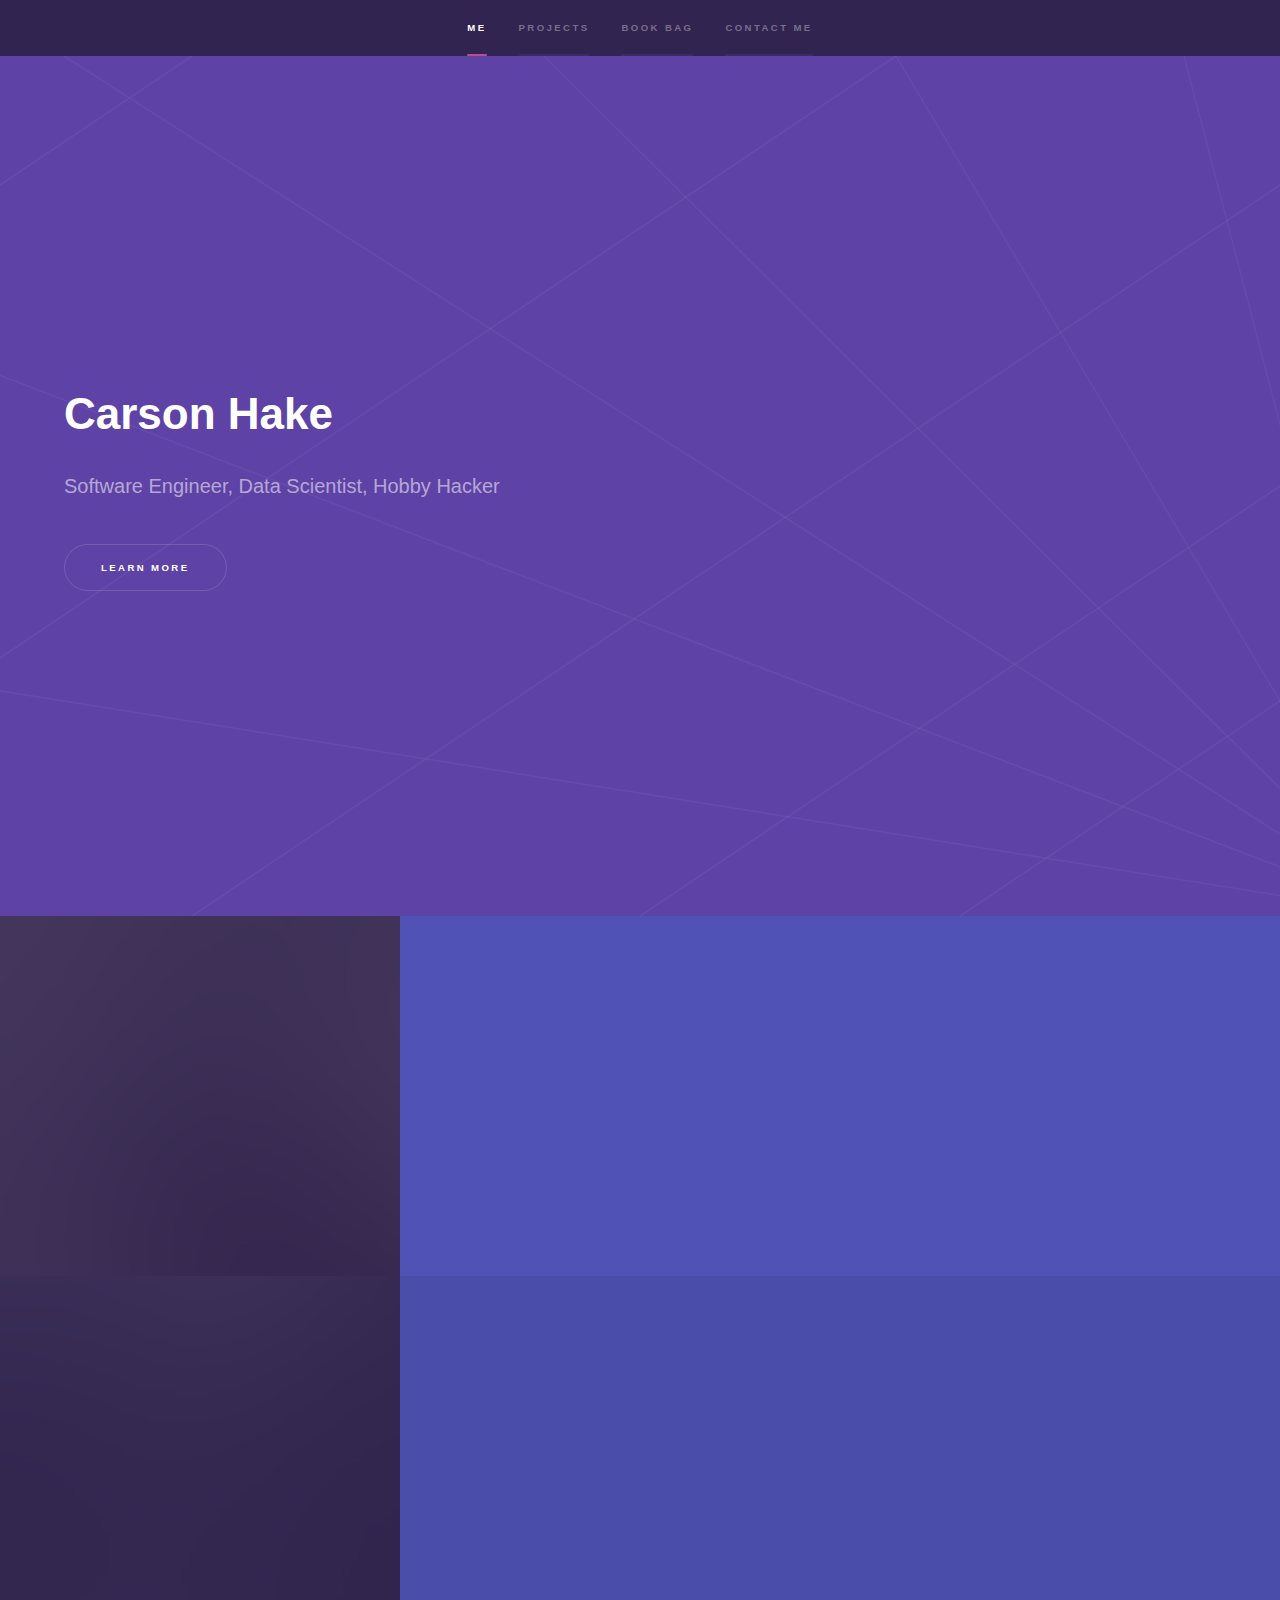
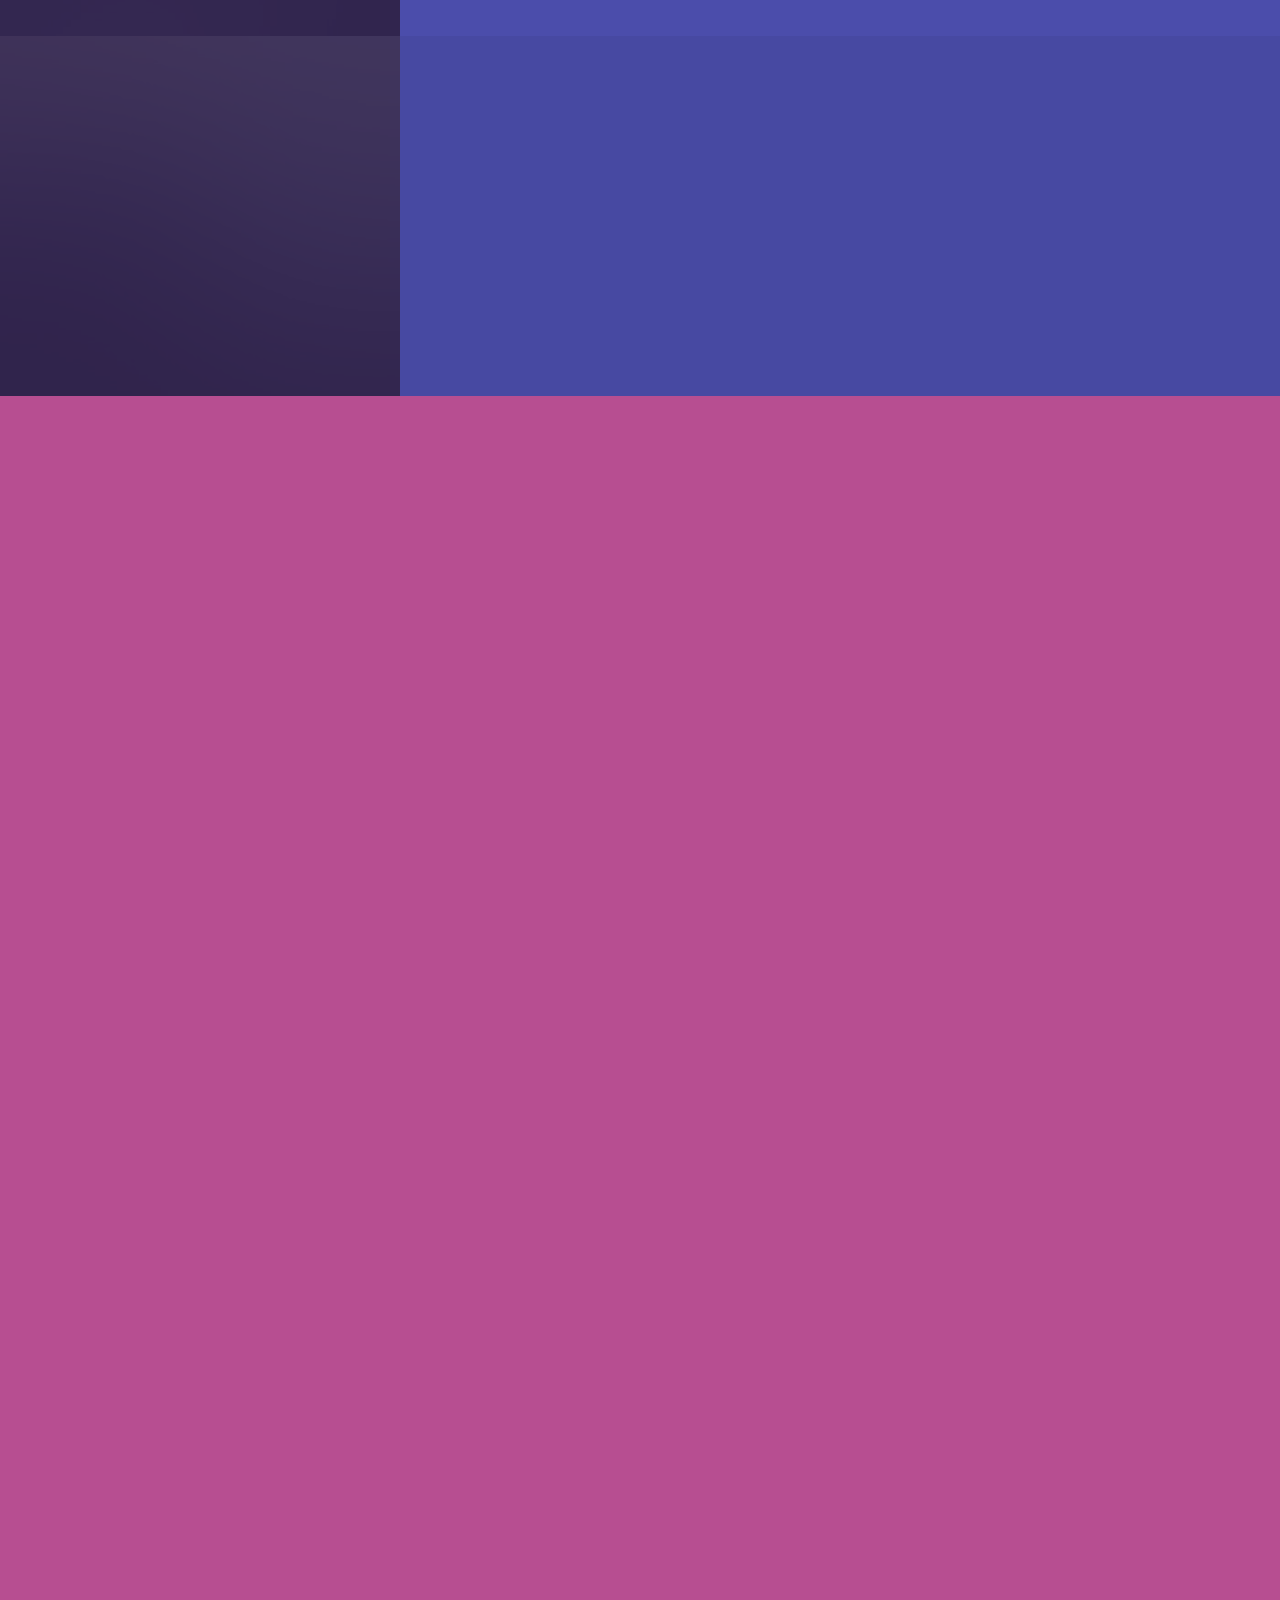
==== templates/html5up-hyperspace/index.html @ 68c499e5 "added html/css/js template directory" ====
<!DOCTYPE HTML>
<!--
	Hyperspace by HTML5 UP
	html5up.net | @ajlkn
	Free for personal and commercial use under the CCA 3.0 license (html5up.net/license)
-->
<html>
	<head>
		<title>Hyperspace by HTML5 UP</title>
		<meta charset="utf-8" />
		<meta name="viewport" content="width=device-width, initial-scale=1, user-scalable=no" />
		<link rel="stylesheet" href="assets/css/main.css" />
		<noscript><link rel="stylesheet" href="assets/css/noscript.css" /></noscript>
	</head>
	<body class="is-preload">

		<!-- Sidebar -->
			<section id="sidebar">
				<div class="inner">
					<nav>
						<ul>
							<li><a href="#intro">Me</a></li>
							<li><a href="#one">Projects</a></li>
							<li><a href="#two">Book bag</a></li>
							<li><a href="#three">Contact Me</a></li>
						</ul>
					</nav>
				</div>
			</section>

		<!-- Wrapper -->
			<div id="wrapper">

				<!-- Intro -->
					<section id="intro" class="wrapper style1 fullscreen fade-up">
						<div class="inner">
							<h1>Carson Hake</h1>
							<p>Software Engineer, Data Scientist, Hobby Hacker</p>
							<ul class="actions">
								<li><a href="#one" class="button scrolly">Learn more</a></li>
							</ul>
						</div>
					</section>

				<!-- One -->
					<section id="one" class="wrapper style2 spotlights">
						<section>
							<a href="#" class="image"><img src="images/pic01.jpg" alt="" data-position="center center" /></a>
							<div class="content">
								<div class="inner">
									<h2>Sed ipsum dolor</h2>
									<p>Phasellus convallis elit id ullamcorper pulvinar. Duis aliquam turpis mauris, eu ultricies erat malesuada quis. Aliquam dapibus.</p>
									<ul class="actions">
										<li><a href="generic.html" class="button">Learn more</a></li>
									</ul>
								</div>
							</div>
						</section>
						<section>
							<a href="#" class="image"><img src="images/pic02.jpg" alt="" data-position="top center" /></a>
							<div class="content">
								<div class="inner">
									<h2>Feugiat consequat</h2>
									<p>Phasellus convallis elit id ullamcorper pulvinar. Duis aliquam turpis mauris, eu ultricies erat malesuada quis. Aliquam dapibus.</p>
									<ul class="actions">
										<li><a href="generic.html" class="button">Learn more</a></li>
									</ul>
								</div>
							</div>
						</section>
						<section>
							<a href="#" class="image"><img src="images/pic03.jpg" alt="" data-position="25% 25%" /></a>
							<div class="content">
								<div class="inner">
									<h2>Ultricies aliquam</h2>
									<p>Phasellus convallis elit id ullamcorper pulvinar. Duis aliquam turpis mauris, eu ultricies erat malesuada quis. Aliquam dapibus.</p>
									<ul class="actions">
										<li><a href="generic.html" class="button">Learn more</a></li>
									</ul>
								</div>
							</div>
						</section>
					</section>

				<!-- Two -->
					<section id="two" class="wrapper style3 fade-up">
						<div class="inner">
							<h2>Book Bag</h2>
							<p>This is a list of my past and current reading interests</p>
							<div class="features">
								<section>
									<span class="icon solid major fa-book"></span>
									<h2>Current Reads</h2>
									<br/>
									<h4 style="margin:0px;">Sword of Destiny</h4>
									<p style="font-size:small;margin-left:5%;margin-bottom:10px;">By Andrzej Sapkowski</p>
									<h4>Thinking, Fast and Slow</h4> <h5>By Daniel Kahneman</h5>
									<h4>Artificial Intelligence: A Modern Approach (3rd Ed.	)</h4> <h5>By Stuart J. Russel & Peter Novrig</h5>

								</section>
								<section>
									<span class="icon solid major fa-crown"></span>
									<h3>Favorites</h3>
									<ul>
										<li>The Witcher Series by Andrzej Sapkowski</li>
										<li>Atomic Habits by James Clear</li>
										<li>The Master Algorithm by Pedro Domingos</li>
										<li>GRIT by Angela Duckworth</li>
										<li>How Democracies Die by Steven Levitsky & Daniel Ziblatt</li>
										<li>Bad Blood by John Carreyrou</li>
										<li>Hillbilly Elegy by J.D. Vance</li>
										<li>Unbroken by Laura Hillenbrand</li>
										<li>Game of Thrones Series by George R. R. Martin</li>
										<li>The Old Man and the Sea by Ernest Hemingway</li>
									</ul>
								</section>
								<section>
									<h3>The Witcher Series</h3>
									<p>by Andrzej Sapkowski</p>
								</section>
								<section>
									<h3>Dark Territory </h3>
									<p>by Fred Kaplan</p>
								</section>
								<section>
									<h3>Human Compatible</h3>
									<p>by Stuart Russell</p>
								</section>
								<section>
									<h3>Atomic Habits</h3>
									<p>by James Clear</p>
								</section>
								<section>
									<h3>The Master Algorithm</h3>
									<p>by Pedro Domingos</p>
								</section>
								<section>
									<h3>The Subtle Art of Not Giving a Fuck</h3>
									<p>by Mark Manson</p>
								</section>
								<section>
									<h3>Cult of the Dead Cow</h3>
									<p>by Joseph Menn</p>
								</section>
								<section>
									<h3>Grit</h3>
									<p>by Angela Duckworth</p>
								</section>
								<section>
									<h3>How Democracies Die</h3>
									<p>by Steven Levitsky & Daniel Ziblatt</p>
								</section>
								<section>
									<h3>Everybody Lies</h3>
									<p>by Seth Stephens-Davidowitz</p>
								</section>
								<section>
									<h3>Bad Blood</h3>
									<p>by John Carreyrou</p>
								</section>
								<section>
									<h3>Hillbilly Elegy</h3>
									<p>by J.D. Vance</p>
								</section>
								<section>
									<h3>The Old Man and the Sea</h3>
									<p>by Ernest Hemingway</p>
								</section>
								<section>
									<h3>Unbroken</h3>
									<p>by Laura Hillenbrand</p>
								</section>
							</div>
							<ul class="actions">
								<li><a href="generic.html" class="button">Learn more</a></li>
							</ul>
						</div>
					</section>

				<!-- Three -->
					<section id="three" class="wrapper style1 fade-up">
						<div class="inner">
							<h2>Get in touch</h2>
							<p>Phasellus convallis elit id ullamcorper pulvinar. Duis aliquam turpis mauris, eu ultricies erat malesuada quis. Aliquam dapibus, lacus eget hendrerit bibendum, urna est aliquam sem, sit amet imperdiet est velit quis lorem.</p>
							<div class="split style1">
								<section>
									<form method="post" action="#">
										<div class="fields">
											<div class="field half">
												<label for="name">Name</label>
												<input type="text" name="name" id="name" />
											</div>
											<div class="field half">
												<label for="email">Email</label>
												<input type="text" name="email" id="email" />
											</div>
											<div class="field">
												<label for="message">Message</label>
												<textarea name="message" id="message" rows="5"></textarea>
											</div>
										</div>
										<ul class="actions">
											<li><a href="" class="button submit">Send Message</a></li>
										</ul>
									</form>
								</section>
								<section>
									<ul class="contact">
										<li>
											<h3>Address</h3>
											<span>12345 Somewhere Road #654<br />
											Nashville, TN 00000-0000<br />
											USA</span>
										</li>
										<li>
											<h3>Email</h3>
											<a href="#">user@untitled.tld</a>
										</li>
										<li>
											<h3>Phone</h3>
											<span>(000) 000-0000</span>
										</li>
										<li>
											<h3>Social</h3>
											<ul class="icons">
												<li><a href="#" class="icon brands fa-twitter"><span class="label">Twitter</span></a></li>
												<li><a href="#" class="icon brands fa-facebook-f"><span class="label">Facebook</span></a></li>
												<li><a href="#" class="icon brands fa-github"><span class="label">GitHub</span></a></li>
												<li><a href="#" class="icon brands fa-instagram"><span class="label">Instagram</span></a></li>
												<li><a href="#" class="icon brands fa-linkedin-in"><span class="label">LinkedIn</span></a></li>
											</ul>
										</li>
									</ul>
								</section>
							</div>
						</div>
					</section>

			</div>

		<!-- Footer -->
			<footer id="footer" class="wrapper style1-alt">
				<div class="inner">
					<ul class="menu">
						<li>&copy; Untitled. All rights reserved.</li><li>Design: <a href="http://html5up.net">HTML5 UP</a></li>
					</ul>
				</div>
			</footer>

		<!-- Scripts -->
			<script src="assets/js/jquery.min.js"></script>
			<script src="assets/js/jquery.scrollex.min.js"></script>
			<script src="assets/js/jquery.scrolly.min.js"></script>
			<script src="assets/js/browser.min.js"></script>
			<script src="assets/js/breakpoints.min.js"></script>
			<script src="assets/js/util.js"></script>
			<script src="assets/js/main.js"></script>

	</body>
</html>
---- templates/html5up-hyperspace/assets/css/main.css ----
@import url(fontawesome-all.min.css);

/*
	Hyperspace by HTML5 UP
	html5up.net | @ajlkn
	Free for personal and commercial use under the CCA 3.0 license (html5up.net/license)
*/

html, body, div, span, applet, object,
iframe, h1, h2, h3, h4, h5, h6, p, blockquote,
pre, a, abbr, acronym, address, big, cite,
code, del, dfn, em, img, ins, kbd, q, s, samp,
small, strike, strong, sub, sup, tt, var, b,
u, i, center, dl, dt, dd, ol, ul, li, fieldset,
form, label, legend, table, caption, tbody,
tfoot, thead, tr, th, td, article, aside,
canvas, details, embed, figure, figcaption,
footer, header, hgroup, menu, nav, output, ruby,
section, summary, time, mark, audio, video {
	margin: 0;
	padding: 0;
	border: 0;
	font-size: 100%;
	font: inherit;
	vertical-align: baseline;}

article, aside, details, figcaption, figure,
footer, header, hgroup, menu, nav, section {
	display: block;}

body {
	line-height: 1;
}

ol, ul {
	list-style: none;
}

blockquote, q {
	quotes: none;
}

	blockquote:before, blockquote:after, q:before, q:after {
		content: '';
		content: none;
	}

table {
	border-collapse: collapse;
	border-spacing: 0;
}

body {
	-webkit-text-size-adjust: none;
}

mark {
	background-color: transparent;
	color: inherit;
}

input::-moz-focus-inner {
	border: 0;
	padding: 0;
}

input, select, textarea {
	-moz-appearance: none;
	-webkit-appearance: none;
	-ms-appearance: none;
	appearance: none;
}

/* Basic */

	@-ms-viewport {
		width: device-width;
	}

	body {
		-ms-overflow-style: scrollbar;
	}

	@media screen and (max-width: 480px) {

		html, body {
			min-width: 320px;
		}

	}

	html {
		box-sizing: border-box;
	}

	*, *:before, *:after {
		box-sizing: inherit;
	}

	body {
		background: #312450;
	}

		body.is-preload *, body.is-preload *:before, body.is-preload *:after {
			-moz-animation: none !important;
			-webkit-animation: none !important;
			-ms-animation: none !important;
			animation: none !important;
			-moz-transition: none !important;
			-webkit-transition: none !important;
			-ms-transition: none !important;
			transition: none !important;
		}

/* Type */

	body, input, select, textarea {
		color: rgba(255, 255, 255, 0.55);
		font-family: Arial, Helvetica, sans-serif;
		font-size: 16.5pt;
		font-weight: normal;
		line-height: 1.75;
	}

		@media screen and (max-width: 1680px) {

			body, input, select, textarea {
				font-size: 13pt;
			}

		}

		@media screen and (max-width: 1280px) {

			body, input, select, textarea {
				font-size: 12pt;
			}

		}

		@media screen and (max-width: 360px) {

			body, input, select, textarea {
				font-size: 11pt;
			}

		}

	a {
		-moz-transition: color 0.2s ease, border-bottom-color 0.2s ease;
		-webkit-transition: color 0.2s ease, border-bottom-color 0.2s ease;
		-ms-transition: color 0.2s ease, border-bottom-color 0.2s ease;
		transition: color 0.2s ease, border-bottom-color 0.2s ease;
		border-bottom: dotted 1px rgba(255, 255, 255, 0.35);
		color: inherit;
		text-decoration: none;
	}

		a:hover {
			border-bottom-color: transparent;
			color: #ffffff;
		}

	strong, b {
		color: #ffffff;
		font-weight: bold;
	}

	em, i {
		font-style: italic;
	}

	p {
		margin: 0 0 2em 0;
	}

	h1, h2, h3, h4, h5, h6 {
		color: #ffffff;
		font-weight: bold;
		line-height: 1.5;
		margin: 0 0 0.5em 0;
	}

		h1 a, h2 a, h3 a, h4 a, h5 a, h6 a {
			color: inherit;
			text-decoration: none;
		}

	h1 {
		font-size: 2.75em;
	}

		h1.major {
			margin: 0 0 1.3em 0;
			position: relative;
			padding-bottom: 0.35em;
		}

			h1.major:after {
				background-image: -moz-linear-gradient(to right, #5e42a6, #b74e91);
				background-image: -webkit-linear-gradient(to right, #5e42a6, #b74e91);
				background-image: -ms-linear-gradient(to right, #5e42a6, #b74e91);
				background-image: linear-gradient(to right, #5e42a6, #b74e91);
				-moz-transition: max-width 0.2s ease;
				-webkit-transition: max-width 0.2s ease;
				-ms-transition: max-width 0.2s ease;
				transition: max-width 0.2s ease;
				border-radius: 0.2em;
				bottom: 0;
				content: '';
				height: 0.05em;
				position: absolute;
				right: 0;
				width: 100%;
			}

	h2 {
		font-size: 1.75em;
	}

	h3 {
		font-size: 1.1em;
	}

	h4 {
		font-size: 1em;
	}

	h5 {
		font-size: 0.8em;
	}

	h6 {
		font-size: 0.6em;
	}

	@media screen and (max-width: 736px) {

		h1 {
			font-size: 2em;
		}

		h2 {
			font-size: 1.25em;
		}

		h3 {
			font-size: 1em;
		}

		h4 {
			font-size: 0.8em;
		}

		h5 {
			font-size: 0.6em;
		}

		h6 {
			font-size: 0.6em;
		}

	}

	sub {
		font-size: 0.8em;
		position: relative;
		top: 0.5em;
	}

	sup {
		font-size: 0.8em;
		position: relative;
		top: -0.5em;
	}

	blockquote {
		border-left: solid 4px rgba(255, 255, 255, 0.15);
		font-style: italic;
		margin: 0 0 2em 0;
		padding: 0.5em 0 0.5em 2em;
	}

	code {
		background: rgba(255, 255, 255, 0.05);
		border-radius: 0.25em;
		border: solid 1px rgba(255, 255, 255, 0.15);
		font-family: "Courier New", monospace;
		font-size: 0.9em;
		margin: 0 0.25em;
		padding: 0.25em 0.65em;
	}

	pre {
		-webkit-overflow-scrolling: touch;
		font-family: "Courier New", monospace;
		font-size: 0.9em;
		margin: 0 0 2em 0;
	}

		pre code {
			display: block;
			line-height: 1.75em;
			padding: 1em 1.5em;
			overflow-x: auto;
		}

	hr {
		border: 0;
		border-bottom: solid 1px rgba(255, 255, 255, 0.15);
		margin: 2em 0;
	}

		hr.major {
			margin: 3em 0;
		}

	.align-left {
		text-align: left;
	}

	.align-center {
		text-align: center;
	}

	.align-right {
		text-align: right;
	}

/* Row */

	.row {
		display: flex;
		flex-wrap: wrap;
		box-sizing: border-box;
		align-items: stretch;
	}

		.row > * {
			box-sizing: border-box;
		}

		.row.gtr-uniform > * > :last-child {
			margin-bottom: 0;
		}

		.row.aln-left {
			justify-content: flex-start;
		}

		.row.aln-center {
			justify-content: center;
		}

		.row.aln-right {
			justify-content: flex-end;
		}

		.row.aln-top {
			align-items: flex-start;
		}

		.row.aln-middle {
			align-items: center;
		}

		.row.aln-bottom {
			align-items: flex-end;
		}

		.row > .imp {
			order: -1;
		}

		.row > .col-1 {
			width: 8.33333%;
		}

		.row > .off-1 {
			margin-left: 8.33333%;
		}

		.row > .col-2 {
			width: 16.66667%;
		}

		.row > .off-2 {
			margin-left: 16.66667%;
		}

		.row > .col-3 {
			width: 25%;
		}

		.row > .off-3 {
			margin-left: 25%;
		}

		.row > .col-4 {
			width: 33.33333%;
		}

		.row > .off-4 {
			margin-left: 33.33333%;
		}

		.row > .col-5 {
			width: 41.66667%;
		}

		.row > .off-5 {
			margin-left: 41.66667%;
		}

		.row > .col-6 {
			width: 50%;
		}

		.row > .off-6 {
			margin-left: 50%;
		}

		.row > .col-7 {
			width: 58.33333%;
		}

		.row > .off-7 {
			margin-left: 58.33333%;
		}

		.row > .col-8 {
			width: 66.66667%;
		}

		.row > .off-8 {
			margin-left: 66.66667%;
		}

		.row > .col-9 {
			width: 75%;
		}

		.row > .off-9 {
			margin-left: 75%;
		}

		.row > .col-10 {
			width: 83.33333%;
		}

		.row > .off-10 {
			margin-left: 83.33333%;
		}

		.row > .col-11 {
			width: 91.66667%;
		}

		.row > .off-11 {
			margin-left: 91.66667%;
		}

		.row > .col-12 {
			width: 100%;
		}

		.row > .off-12 {
			margin-left: 100%;
		}

		.row.gtr-0 {
			margin-top: 0;
			margin-left: 0em;
		}

			.row.gtr-0 > * {
				padding: 0 0 0 0em;
			}

			.row.gtr-0.gtr-uniform {
				margin-top: 0em;
			}

				.row.gtr-0.gtr-uniform > * {
					padding-top: 0em;
				}

		.row.gtr-25 {
			margin-top: 0;
			margin-left: -0.375em;
		}

			.row.gtr-25 > * {
				padding: 0 0 0 0.375em;
			}

			.row.gtr-25.gtr-uniform {
				margin-top: -0.375em;
			}

				.row.gtr-25.gtr-uniform > * {
					padding-top: 0.375em;
				}

		.row.gtr-50 {
			margin-top: 0;
			margin-left: -0.75em;
		}

			.row.gtr-50 > * {
				padding: 0 0 0 0.75em;
			}

			.row.gtr-50.gtr-uniform {
				margin-top: -0.75em;
			}

				.row.gtr-50.gtr-uniform > * {
					padding-top: 0.75em;
				}

		.row {
			margin-top: 0;
			margin-left: -1.5em;
		}

			.row > * {
				padding: 0 0 0 1.5em;
			}

			.row.gtr-uniform {
				margin-top: -1.5em;
			}

				.row.gtr-uniform > * {
					padding-top: 1.5em;
				}

		.row.gtr-150 {
			margin-top: 0;
			margin-left: -2.25em;
		}

			.row.gtr-150 > * {
				padding: 0 0 0 2.25em;
			}

			.row.gtr-150.gtr-uniform {
				margin-top: -2.25em;
			}

				.row.gtr-150.gtr-uniform > * {
					padding-top: 2.25em;
				}

		.row.gtr-200 {
			margin-top: 0;
			margin-left: -3em;
		}

			.row.gtr-200 > * {
				padding: 0 0 0 3em;
			}

			.row.gtr-200.gtr-uniform {
				margin-top: -3em;
			}

				.row.gtr-200.gtr-uniform > * {
					padding-top: 3em;
				}

		@media screen and (max-width: 1680px) {

			.row {
				display: flex;
				flex-wrap: wrap;
				box-sizing: border-box;
				align-items: stretch;
			}

				.row > * {
					box-sizing: border-box;
				}

				.row.gtr-uniform > * > :last-child {
					margin-bottom: 0;
				}

				.row.aln-left {
					justify-content: flex-start;
				}

				.row.aln-center {
					justify-content: center;
				}

				.row.aln-right {
					justify-content: flex-end;
				}

				.row.aln-top {
					align-items: flex-start;
				}

				.row.aln-middle {
					align-items: center;
				}

				.row.aln-bottom {
					align-items: flex-end;
				}

				.row > .imp-xlarge {
					order: -1;
				}

				.row > .col-1-xlarge {
					width: 8.33333%;
				}

				.row > .off-1-xlarge {
					margin-left: 8.33333%;
				}

				.row > .col-2-xlarge {
					width: 16.66667%;
				}

				.row > .off-2-xlarge {
					margin-left: 16.66667%;
				}

				.row > .col-3-xlarge {
					width: 25%;
				}

				.row > .off-3-xlarge {
					margin-left: 25%;
				}

				.row > .col-4-xlarge {
					width: 33.33333%;
				}

				.row > .off-4-xlarge {
					margin-left: 33.33333%;
				}

				.row > .col-5-xlarge {
					width: 41.66667%;
				}

				.row > .off-5-xlarge {
					margin-left: 41.66667%;
				}

				.row > .col-6-xlarge {
					width: 50%;
				}

				.row > .off-6-xlarge {
					margin-left: 50%;
				}

				.row > .col-7-xlarge {
					width: 58.33333%;
				}

				.row > .off-7-xlarge {
					margin-left: 58.33333%;
				}

				.row > .col-8-xlarge {
					width: 66.66667%;
				}

				.row > .off-8-xlarge {
					margin-left: 66.66667%;
				}

				.row > .col-9-xlarge {
					width: 75%;
				}

				.row > .off-9-xlarge {
					margin-left: 75%;
				}

				.row > .col-10-xlarge {
					width: 83.33333%;
				}

				.row > .off-10-xlarge {
					margin-left: 83.33333%;
				}

				.row > .col-11-xlarge {
					width: 91.66667%;
				}

				.row > .off-11-xlarge {
					margin-left: 91.66667%;
				}

				.row > .col-12-xlarge {
					width: 100%;
				}

				.row > .off-12-xlarge {
					margin-left: 100%;
				}

				.row.gtr-0 {
					margin-top: 0;
					margin-left: 0em;
				}

					.row.gtr-0 > * {
						padding: 0 0 0 0em;
					}

					.row.gtr-0.gtr-uniform {
						margin-top: 0em;
					}

						.row.gtr-0.gtr-uniform > * {
							padding-top: 0em;
						}

				.row.gtr-25 {
					margin-top: 0;
					margin-left: -0.375em;
				}

					.row.gtr-25 > * {
						padding: 0 0 0 0.375em;
					}

					.row.gtr-25.gtr-uniform {
						margin-top: -0.375em;
					}

						.row.gtr-25.gtr-uniform > * {
							padding-top: 0.375em;
						}

				.row.gtr-50 {
					margin-top: 0;
					margin-left: -0.75em;
				}

					.row.gtr-50 > * {
						padding: 0 0 0 0.75em;
					}

					.row.gtr-50.gtr-uniform {
						margin-top: -0.75em;
					}

						.row.gtr-50.gtr-uniform > * {
							padding-top: 0.75em;
						}

				.row {
					margin-top: 0;
					margin-left: -1.5em;
				}

					.row > * {
						padding: 0 0 0 1.5em;
					}

					.row.gtr-uniform {
						margin-top: -1.5em;
					}

						.row.gtr-uniform > * {
							padding-top: 1.5em;
						}

				.row.gtr-150 {
					margin-top: 0;
					margin-left: -2.25em;
				}

					.row.gtr-150 > * {
						padding: 0 0 0 2.25em;
					}

					.row.gtr-150.gtr-uniform {
						margin-top: -2.25em;
					}

						.row.gtr-150.gtr-uniform > * {
							padding-top: 2.25em;
						}

				.row.gtr-200 {
					margin-top: 0;
					margin-left: -3em;
				}

					.row.gtr-200 > * {
						padding: 0 0 0 3em;
					}

					.row.gtr-200.gtr-uniform {
						margin-top: -3em;
					}

						.row.gtr-200.gtr-uniform > * {
							padding-top: 3em;
						}

		}

		@media screen and (max-width: 1280px) {

			.row {
				display: flex;
				flex-wrap: wrap;
				box-sizing: border-box;
				align-items: stretch;
			}

				.row > * {
					box-sizing: border-box;
				}

				.row.gtr-uniform > * > :last-child {
					margin-bottom: 0;
				}

				.row.aln-left {
					justify-content: flex-start;
				}

				.row.aln-center {
					justify-content: center;
				}

				.row.aln-right {
					justify-content: flex-end;
				}

				.row.aln-top {
					align-items: flex-start;
				}

				.row.aln-middle {
					align-items: center;
				}

				.row.aln-bottom {
					align-items: flex-end;
				}

				.row > .imp-large {
					order: -1;
				}

				.row > .col-1-large {
					width: 8.33333%;
				}

				.row > .off-1-large {
					margin-left: 8.33333%;
				}

				.row > .col-2-large {
					width: 16.66667%;
				}

				.row > .off-2-large {
					margin-left: 16.66667%;
				}

				.row > .col-3-large {
					width: 25%;
				}

				.row > .off-3-large {
					margin-left: 25%;
				}

				.row > .col-4-large {
					width: 33.33333%;
				}

				.row > .off-4-large {
					margin-left: 33.33333%;
				}

				.row > .col-5-large {
					width: 41.66667%;
				}

				.row > .off-5-large {
					margin-left: 41.66667%;
				}

				.row > .col-6-large {
					width: 50%;
				}

				.row > .off-6-large {
					margin-left: 50%;
				}

				.row > .col-7-large {
					width: 58.33333%;
				}

				.row > .off-7-large {
					margin-left: 58.33333%;
				}

				.row > .col-8-large {
					width: 66.66667%;
				}

				.row > .off-8-large {
					margin-left: 66.66667%;
				}

				.row > .col-9-large {
					width: 75%;
				}

				.row > .off-9-large {
					margin-left: 75%;
				}

				.row > .col-10-large {
					width: 83.33333%;
				}

				.row > .off-10-large {
					margin-left: 83.33333%;
				}

				.row > .col-11-large {
					width: 91.66667%;
				}

				.row > .off-11-large {
					margin-left: 91.66667%;
				}

				.row > .col-12-large {
					width: 100%;
				}

				.row > .off-12-large {
					margin-left: 100%;
				}

				.row.gtr-0 {
					margin-top: 0;
					margin-left: 0em;
				}

					.row.gtr-0 > * {
						padding: 0 0 0 0em;
					}

					.row.gtr-0.gtr-uniform {
						margin-top: 0em;
					}

						.row.gtr-0.gtr-uniform > * {
							padding-top: 0em;
						}

				.row.gtr-25 {
					margin-top: 0;
					margin-left: -0.375em;
				}

					.row.gtr-25 > * {
						padding: 0 0 0 0.375em;
					}

					.row.gtr-25.gtr-uniform {
						margin-top: -0.375em;
					}

						.row.gtr-25.gtr-uniform > * {
							padding-top: 0.375em;
						}

				.row.gtr-50 {
					margin-top: 0;
					margin-left: -0.75em;
				}

					.row.gtr-50 > * {
						padding: 0 0 0 0.75em;
					}

					.row.gtr-50.gtr-uniform {
						margin-top: -0.75em;
					}

						.row.gtr-50.gtr-uniform > * {
							padding-top: 0.75em;
						}

				.row {
					margin-top: 0;
					margin-left: -1.5em;
				}

					.row > * {
						padding: 0 0 0 1.5em;
					}

					.row.gtr-uniform {
						margin-top: -1.5em;
					}

						.row.gtr-uniform > * {
							padding-top: 1.5em;
						}

				.row.gtr-150 {
					margin-top: 0;
					margin-left: -2.25em;
				}

					.row.gtr-150 > * {
						padding: 0 0 0 2.25em;
					}

					.row.gtr-150.gtr-uniform {
						margin-top: -2.25em;
					}

						.row.gtr-150.gtr-uniform > * {
							padding-top: 2.25em;
						}

				.row.gtr-200 {
					margin-top: 0;
					margin-left: -3em;
				}

					.row.gtr-200 > * {
						padding: 0 0 0 3em;
					}

					.row.gtr-200.gtr-uniform {
						margin-top: -3em;
					}

						.row.gtr-200.gtr-uniform > * {
							padding-top: 3em;
						}

		}

		@media screen and (max-width: 980px) {

			.row {
				display: flex;
				flex-wrap: wrap;
				box-sizing: border-box;
				align-items: stretch;
			}

				.row > * {
					box-sizing: border-box;
				}

				.row.gtr-uniform > * > :last-child {
					margin-bottom: 0;
				}

				.row.aln-left {
					justify-content: flex-start;
				}

				.row.aln-center {
					justify-content: center;
				}

				.row.aln-right {
					justify-content: flex-end;
				}

				.row.aln-top {
					align-items: flex-start;
				}

				.row.aln-middle {
					align-items: center;
				}

				.row.aln-bottom {
					align-items: flex-end;
				}

				.row > .imp-medium {
					order: -1;
				}

				.row > .col-1-medium {
					width: 8.33333%;
				}

				.row > .off-1-medium {
					margin-left: 8.33333%;
				}

				.row > .col-2-medium {
					width: 16.66667%;
				}

				.row > .off-2-medium {
					margin-left: 16.66667%;
				}

				.row > .col-3-medium {
					width: 25%;
				}

				.row > .off-3-medium {
					margin-left: 25%;
				}

				.row > .col-4-medium {
					width: 33.33333%;
				}

				.row > .off-4-medium {
					margin-left: 33.33333%;
				}

				.row > .col-5-medium {
					width: 41.66667%;
				}

				.row > .off-5-medium {
					margin-left: 41.66667%;
				}

				.row > .col-6-medium {
					width: 50%;
				}

				.row > .off-6-medium {
					margin-left: 50%;
				}

				.row > .col-7-medium {
					width: 58.33333%;
				}

				.row > .off-7-medium {
					margin-left: 58.33333%;
				}

				.row > .col-8-medium {
					width: 66.66667%;
				}

				.row > .off-8-medium {
					margin-left: 66.66667%;
				}

				.row > .col-9-medium {
					width: 75%;
				}

				.row > .off-9-medium {
					margin-left: 75%;
				}

				.row > .col-10-medium {
					width: 83.33333%;
				}

				.row > .off-10-medium {
					margin-left: 83.33333%;
				}

				.row > .col-11-medium {
					width: 91.66667%;
				}

				.row > .off-11-medium {
					margin-left: 91.66667%;
				}

				.row > .col-12-medium {
					width: 100%;
				}

				.row > .off-12-medium {
					margin-left: 100%;
				}

				.row.gtr-0 {
					margin-top: 0;
					margin-left: 0em;
				}

					.row.gtr-0 > * {
						padding: 0 0 0 0em;
					}

					.row.gtr-0.gtr-uniform {
						margin-top: 0em;
					}

						.row.gtr-0.gtr-uniform > * {
							padding-top: 0em;
						}

				.row.gtr-25 {
					margin-top: 0;
					margin-left: -0.375em;
				}

					.row.gtr-25 > * {
						padding: 0 0 0 0.375em;
					}

					.row.gtr-25.gtr-uniform {
						margin-top: -0.375em;
					}

						.row.gtr-25.gtr-uniform > * {
							padding-top: 0.375em;
						}

				.row.gtr-50 {
					margin-top: 0;
					margin-left: -0.75em;
				}

					.row.gtr-50 > * {
						padding: 0 0 0 0.75em;
					}

					.row.gtr-50.gtr-uniform {
						margin-top: -0.75em;
					}

						.row.gtr-50.gtr-uniform > * {
							padding-top: 0.75em;
						}

				.row {
					margin-top: 0;
					margin-left: -1.5em;
				}

					.row > * {
						padding: 0 0 0 1.5em;
					}

					.row.gtr-uniform {
						margin-top: -1.5em;
					}

						.row.gtr-uniform > * {
							padding-top: 1.5em;
						}

				.row.gtr-150 {
					margin-top: 0;
					margin-left: -2.25em;
				}

					.row.gtr-150 > * {
						padding: 0 0 0 2.25em;
					}

					.row.gtr-150.gtr-uniform {
						margin-top: -2.25em;
					}

						.row.gtr-150.gtr-uniform > * {
							padding-top: 2.25em;
						}

				.row.gtr-200 {
					margin-top: 0;
					margin-left: -3em;
				}

					.row.gtr-200 > * {
						padding: 0 0 0 3em;
					}

					.row.gtr-200.gtr-uniform {
						margin-top: -3em;
					}

						.row.gtr-200.gtr-uniform > * {
							padding-top: 3em;
						}

		}

		@media screen and (max-width: 736px) {

			.row {
				display: flex;
				flex-wrap: wrap;
				box-sizing: border-box;
				align-items: stretch;
			}

				.row > * {
					box-sizing: border-box;
				}

				.row.gtr-uniform > * > :last-child {
					margin-bottom: 0;
				}

				.row.aln-left {
					justify-content: flex-start;
				}

				.row.aln-center {
					justify-content: center;
				}

				.row.aln-right {
					justify-content: flex-end;
				}

				.row.aln-top {
					align-items: flex-start;
				}

				.row.aln-middle {
					align-items: center;
				}

				.row.aln-bottom {
					align-items: flex-end;
				}

				.row > .imp-small {
					order: -1;
				}

				.row > .col-1-small {
					width: 8.33333%;
				}

				.row > .off-1-small {
					margin-left: 8.33333%;
				}

				.row > .col-2-small {
					width: 16.66667%;
				}

				.row > .off-2-small {
					margin-left: 16.66667%;
				}

				.row > .col-3-small {
					width: 25%;
				}

				.row > .off-3-small {
					margin-left: 25%;
				}

				.row > .col-4-small {
					width: 33.33333%;
				}

				.row > .off-4-small {
					margin-left: 33.33333%;
				}

				.row > .col-5-small {
					width: 41.66667%;
				}

				.row > .off-5-small {
					margin-left: 41.66667%;
				}

				.row > .col-6-small {
					width: 50%;
				}

				.row > .off-6-small {
					margin-left: 50%;
				}

				.row > .col-7-small {
					width: 58.33333%;
				}

				.row > .off-7-small {
					margin-left: 58.33333%;
				}

				.row > .col-8-small {
					width: 66.66667%;
				}

				.row > .off-8-small {
					margin-left: 66.66667%;
				}

				.row > .col-9-small {
					width: 75%;
				}

				.row > .off-9-small {
					margin-left: 75%;
				}

				.row > .col-10-small {
					width: 83.33333%;
				}

				.row > .off-10-small {
					margin-left: 83.33333%;
				}

				.row > .col-11-small {
					width: 91.66667%;
				}

				.row > .off-11-small {
					margin-left: 91.66667%;
				}

				.row > .col-12-small {
					width: 100%;
				}

				.row > .off-12-small {
					margin-left: 100%;
				}

				.row.gtr-0 {
					margin-top: 0;
					margin-left: 0em;
				}

					.row.gtr-0 > * {
						padding: 0 0 0 0em;
					}

					.row.gtr-0.gtr-uniform {
						margin-top: 0em;
					}

						.row.gtr-0.gtr-uniform > * {
							padding-top: 0em;
						}

				.row.gtr-25 {
					margin-top: 0;
					margin-left: -0.375em;
				}

					.row.gtr-25 > * {
						padding: 0 0 0 0.375em;
					}

					.row.gtr-25.gtr-uniform {
						margin-top: -0.375em;
					}

						.row.gtr-25.gtr-uniform > * {
							padding-top: 0.375em;
						}

				.row.gtr-50 {
					margin-top: 0;
					margin-left: -0.75em;
				}

					.row.gtr-50 > * {
						padding: 0 0 0 0.75em;
					}

					.row.gtr-50.gtr-uniform {
						margin-top: -0.75em;
					}

						.row.gtr-50.gtr-uniform > * {
							padding-top: 0.75em;
						}

				.row {
					margin-top: 0;
					margin-left: -1.5em;
				}

					.row > * {
						padding: 0 0 0 1.5em;
					}

					.row.gtr-uniform {
						margin-top: -1.5em;
					}

						.row.gtr-uniform > * {
							padding-top: 1.5em;
						}

				.row.gtr-150 {
					margin-top: 0;
					margin-left: -2.25em;
				}

					.row.gtr-150 > * {
						padding: 0 0 0 2.25em;
					}

					.row.gtr-150.gtr-uniform {
						margin-top: -2.25em;
					}

						.row.gtr-150.gtr-uniform > * {
							padding-top: 2.25em;
						}

				.row.gtr-200 {
					margin-top: 0;
					margin-left: -3em;
				}

					.row.gtr-200 > * {
						padding: 0 0 0 3em;
					}

					.row.gtr-200.gtr-uniform {
						margin-top: -3em;
					}

						.row.gtr-200.gtr-uniform > * {
							padding-top: 3em;
						}

		}

		@media screen and (max-width: 480px) {

			.row {
				display: flex;
				flex-wrap: wrap;
				box-sizing: border-box;
				align-items: stretch;
			}

				.row > * {
					box-sizing: border-box;
				}

				.row.gtr-uniform > * > :last-child {
					margin-bottom: 0;
				}

				.row.aln-left {
					justify-content: flex-start;
				}

				.row.aln-center {
					justify-content: center;
				}

				.row.aln-right {
					justify-content: flex-end;
				}

				.row.aln-top {
					align-items: flex-start;
				}

				.row.aln-middle {
					align-items: center;
				}

				.row.aln-bottom {
					align-items: flex-end;
				}

				.row > .imp-xsmall {
					order: -1;
				}

				.row > .col-1-xsmall {
					width: 8.33333%;
				}

				.row > .off-1-xsmall {
					margin-left: 8.33333%;
				}

				.row > .col-2-xsmall {
					width: 16.66667%;
				}

				.row > .off-2-xsmall {
					margin-left: 16.66667%;
				}

				.row > .col-3-xsmall {
					width: 25%;
				}

				.row > .off-3-xsmall {
					margin-left: 25%;
				}

				.row > .col-4-xsmall {
					width: 33.33333%;
				}

				.row > .off-4-xsmall {
					margin-left: 33.33333%;
				}

				.row > .col-5-xsmall {
					width: 41.66667%;
				}

				.row > .off-5-xsmall {
					margin-left: 41.66667%;
				}

				.row > .col-6-xsmall {
					width: 50%;
				}

				.row > .off-6-xsmall {
					margin-left: 50%;
				}

				.row > .col-7-xsmall {
					width: 58.33333%;
				}

				.row > .off-7-xsmall {
					margin-left: 58.33333%;
				}

				.row > .col-8-xsmall {
					width: 66.66667%;
				}

				.row > .off-8-xsmall {
					margin-left: 66.66667%;
				}

				.row > .col-9-xsmall {
					width: 75%;
				}

				.row > .off-9-xsmall {
					margin-left: 75%;
				}

				.row > .col-10-xsmall {
					width: 83.33333%;
				}

				.row > .off-10-xsmall {
					margin-left: 83.33333%;
				}

				.row > .col-11-xsmall {
					width: 91.66667%;
				}

				.row > .off-11-xsmall {
					margin-left: 91.66667%;
				}

				.row > .col-12-xsmall {
					width: 100%;
				}

				.row > .off-12-xsmall {
					margin-left: 100%;
				}

				.row.gtr-0 {
					margin-top: 0;
					margin-left: 0em;
				}

					.row.gtr-0 > * {
						padding: 0 0 0 0em;
					}

					.row.gtr-0.gtr-uniform {
						margin-top: 0em;
					}

						.row.gtr-0.gtr-uniform > * {
							padding-top: 0em;
						}

				.row.gtr-25 {
					margin-top: 0;
					margin-left: -0.375em;
				}

					.row.gtr-25 > * {
						padding: 0 0 0 0.375em;
					}

					.row.gtr-25.gtr-uniform {
						margin-top: -0.375em;
					}

						.row.gtr-25.gtr-uniform > * {
							padding-top: 0.375em;
						}

				.row.gtr-50 {
					margin-top: 0;
					margin-left: -0.75em;
				}

					.row.gtr-50 > * {
						padding: 0 0 0 0.75em;
					}

					.row.gtr-50.gtr-uniform {
						margin-top: -0.75em;
					}

						.row.gtr-50.gtr-uniform > * {
							padding-top: 0.75em;
						}

				.row {
					margin-top: 0;
					margin-left: -1.5em;
				}

					.row > * {
						padding: 0 0 0 1.5em;
					}

					.row.gtr-uniform {
						margin-top: -1.5em;
					}

						.row.gtr-uniform > * {
							padding-top: 1.5em;
						}

				.row.gtr-150 {
					margin-top: 0;
					margin-left: -2.25em;
				}

					.row.gtr-150 > * {
						padding: 0 0 0 2.25em;
					}

					.row.gtr-150.gtr-uniform {
						margin-top: -2.25em;
					}

						.row.gtr-150.gtr-uniform > * {
							padding-top: 2.25em;
						}

				.row.gtr-200 {
					margin-top: 0;
					margin-left: -3em;
				}

					.row.gtr-200 > * {
						padding: 0 0 0 3em;
					}

					.row.gtr-200.gtr-uniform {
						margin-top: -3em;
					}

						.row.gtr-200.gtr-uniform > * {
							padding-top: 3em;
						}

		}

/* Box */

	.box {
		border-radius: 0.25em;
		border: solid 1px rgba(255, 255, 255, 0.15);
		margin-bottom: 2em;
		padding: 1.5em;
	}

		.box > :last-child,
		.box > :last-child > :last-child,
		.box > :last-child > :last-child > :last-child {
			margin-bottom: 0;
		}

		.box.alt {
			border: 0;
			border-radius: 0;
			padding: 0;
		}

/* Button */

	input[type="submit"],
	input[type="reset"],
	input[type="button"],
	button,
	.button {
		-moz-appearance: none;
		-webkit-appearance: none;
		-ms-appearance: none;
		appearance: none;
		-moz-transition: border-color 0.2s ease;
		-webkit-transition: border-color 0.2s ease;
		-ms-transition: border-color 0.2s ease;
		transition: border-color 0.2s ease;
		background-color: transparent;
		border: solid 1px !important;
		border-color: rgba(255, 255, 255, 0.15) !important;
		border-radius: 3em;
		color: #ffffff !important;
		cursor: pointer;
		display: inline-block;
		font-size: 0.6em;
		font-weight: bold;
		height: calc(4.75em + 2px);
		letter-spacing: 0.25em;
		line-height: 4.75em;
		outline: 0;
		padding: 0 3.75em;
		position: relative;
		text-align: center;
		text-decoration: none;
		text-transform: uppercase;
		white-space: nowrap;
	}

		input[type="submit"]:after,
		input[type="reset"]:after,
		input[type="button"]:after,
		button:after,
		.button:after {
			-moz-transform: scale(0.25);
			-webkit-transform: scale(0.25);
			-ms-transform: scale(0.25);
			transform: scale(0.25);
			pointer-events: none;
			-moz-transition: opacity 0.2s ease, -moz-transform 0.2s ease;
			-webkit-transition: opacity 0.2s ease, -webkit-transform 0.2s ease;
			-ms-transition: opacity 0.2s ease, -ms-transform 0.2s ease;
			transition: opacity 0.2s ease, transform 0.2s ease;
			background: #ffffff;
			border-radius: 3em;
			content: '';
			height: 100%;
			left: 0;
			opacity: 0;
			position: absolute;
			top: 0;
			width: 100%;
		}

		input[type="submit"].icon:before,
		input[type="reset"].icon:before,
		input[type="button"].icon:before,
		button.icon:before,
		.button.icon:before {
			margin-right: 0.75em;
		}

		input[type="submit"].fit,
		input[type="reset"].fit,
		input[type="button"].fit,
		button.fit,
		.button.fit {
			width: 100%;
		}

		input[type="submit"].small,
		input[type="reset"].small,
		input[type="button"].small,
		button.small,
		.button.small {
			font-size: 0.4em;
		}

		input[type="submit"].large,
		input[type="reset"].large,
		input[type="button"].large,
		button.large,
		.button.large {
			font-size: 0.8em;
		}

		input[type="submit"].primary,
		input[type="reset"].primary,
		input[type="button"].primary,
		button.primary,
		.button.primary {
			background-color: #ffffff;
			color: #312450 !important;
		}

			input[type="submit"].primary:after,
			input[type="reset"].primary:after,
			input[type="button"].primary:after,
			button.primary:after,
			.button.primary:after {
				display: none;
			}

		input[type="submit"].disabled, input[type="submit"]:disabled,
		input[type="reset"].disabled,
		input[type="reset"]:disabled,
		input[type="button"].disabled,
		input[type="button"]:disabled,
		button.disabled,
		button:disabled,
		.button.disabled,
		.button:disabled {
			cursor: default;
			opacity: 0.5;
			pointer-events: none;
		}

		input[type="submit"]:hover,
		input[type="reset"]:hover,
		input[type="button"]:hover,
		button:hover,
		.button:hover {
			border-color: rgba(255, 255, 255, 0.55) !important;
		}

			input[type="submit"]:hover:after,
			input[type="reset"]:hover:after,
			input[type="button"]:hover:after,
			button:hover:after,
			.button:hover:after {
				opacity: 0.05;
				-moz-transform: scale(1);
				-webkit-transform: scale(1);
				-ms-transform: scale(1);
				transform: scale(1);
			}

			input[type="submit"]:hover:active,
			input[type="reset"]:hover:active,
			input[type="button"]:hover:active,
			button:hover:active,
			.button:hover:active {
				border-color: #ffffff !important;
			}

				input[type="submit"]:hover:active:after,
				input[type="reset"]:hover:active:after,
				input[type="button"]:hover:active:after,
				button:hover:active:after,
				.button:hover:active:after {
					opacity: 0.1;
				}

/* Features */

	.features {
		display: -moz-flex;
		display: -webkit-flex;
		display: -ms-flex;
		display: flex;
		-moz-flex-wrap: wrap;
		-webkit-flex-wrap: wrap;
		-ms-flex-wrap: wrap;
		flex-wrap: wrap;
		border-radius: 0.25em;
		border: solid 1px rgba(255, 255, 255, 0.15);
		background: rgba(255, 255, 255, 0.05);
		margin: 0 0 2em 0;
	}

		.features section {
			padding: 3.5em 3em 1em 7em ;
			width: 50%;
			border-top: solid 1px rgba(255, 255, 255, 0.15);
			position: relative;
		}

			.features section:nth-child(-n + 2) {
				border-top-width: 0;
			}

			.features section:nth-child(2n) {
				border-left: solid 1px rgba(255, 255, 255, 0.15);
			}

			.features section .icon {
				-moz-transition: opacity 0.5s ease, -moz-transform 0.5s ease;
				-webkit-transition: opacity 0.5s ease, -webkit-transform 0.5s ease;
				-ms-transition: opacity 0.5s ease, -ms-transform 0.5s ease;
				transition: opacity 0.5s ease, transform 0.5s ease;
				-moz-transition-delay: 1s;
				-webkit-transition-delay: 1s;
				-ms-transition-delay: 1s;
				transition-delay: 1s;
				-moz-transform: scale(1);
				-webkit-transform: scale(1);
				-ms-transform: scale(1);
				transform: scale(1);
				position: absolute;
				left: 3em;
				top: 3em;
				opacity: 1;
			}

			.features section:nth-child(1) .icon {
				-moz-transition-delay: 0.15s;
				-webkit-transition-delay: 0.15s;
				-ms-transition-delay: 0.15s;
				transition-delay: 0.15s;
			}

			.features section:nth-child(2) .icon {
				-moz-transition-delay: 0.3s;
				-webkit-transition-delay: 0.3s;
				-ms-transition-delay: 0.3s;
				transition-delay: 0.3s;
			}

			.features section:nth-child(3) .icon {
				-moz-transition-delay: 0.45s;
				-webkit-transition-delay: 0.45s;
				-ms-transition-delay: 0.45s;
				transition-delay: 0.45s;
			}

			.features section:nth-child(4) .icon {
				-moz-transition-delay: 0.6s;
				-webkit-transition-delay: 0.6s;
				-ms-transition-delay: 0.6s;
				transition-delay: 0.6s;
			}

			.features section:nth-child(5) .icon {
				-moz-transition-delay: 0.75s;
				-webkit-transition-delay: 0.75s;
				-ms-transition-delay: 0.75s;
				transition-delay: 0.75s;
			}

			.features section:nth-child(6) .icon {
				-moz-transition-delay: 0.9s;
				-webkit-transition-delay: 0.9s;
				-ms-transition-delay: 0.9s;
				transition-delay: 0.9s;
			}

			.features section:nth-child(7) .icon {
				-moz-transition-delay: 1.05s;
				-webkit-transition-delay: 1.05s;
				-ms-transition-delay: 1.05s;
				transition-delay: 1.05s;
			}

			.features section:nth-child(8) .icon {
				-moz-transition-delay: 1.2s;
				-webkit-transition-delay: 1.2s;
				-ms-transition-delay: 1.2s;
				transition-delay: 1.2s;
			}

			.features section:nth-child(9) .icon {
				-moz-transition-delay: 1.35s;
				-webkit-transition-delay: 1.35s;
				-ms-transition-delay: 1.35s;
				transition-delay: 1.35s;
			}

			.features section:nth-child(10) .icon {
				-moz-transition-delay: 1.5s;
				-webkit-transition-delay: 1.5s;
				-ms-transition-delay: 1.5s;
				transition-delay: 1.5s;
			}

			.features section:nth-child(11) .icon {
				-moz-transition-delay: 1.65s;
				-webkit-transition-delay: 1.65s;
				-ms-transition-delay: 1.65s;
				transition-delay: 1.65s;
			}

			.features section:nth-child(12) .icon {
				-moz-transition-delay: 1.8s;
				-webkit-transition-delay: 1.8s;
				-ms-transition-delay: 1.8s;
				transition-delay: 1.8s;
			}

			.features section:nth-child(13) .icon {
				-moz-transition-delay: 1.95s;
				-webkit-transition-delay: 1.95s;
				-ms-transition-delay: 1.95s;
				transition-delay: 1.95s;
			}

			.features section:nth-child(14) .icon {
				-moz-transition-delay: 2.1s;
				-webkit-transition-delay: 2.1s;
				-ms-transition-delay: 2.1s;
				transition-delay: 2.1s;
			}

			.features section:nth-child(15) .icon {
				-moz-transition-delay: 2.25s;
				-webkit-transition-delay: 2.25s;
				-ms-transition-delay: 2.25s;
				transition-delay: 2.25s;
			}

			.features section:nth-child(16) .icon {
				-moz-transition-delay: 2.4s;
				-webkit-transition-delay: 2.4s;
				-ms-transition-delay: 2.4s;
				transition-delay: 2.4s;
			}

			.features section:nth-child(17) .icon {
				-moz-transition-delay: 2.55s;
				-webkit-transition-delay: 2.55s;
				-ms-transition-delay: 2.55s;
				transition-delay: 2.55s;
			}

			.features section:nth-child(18) .icon {
				-moz-transition-delay: 2.7s;
				-webkit-transition-delay: 2.7s;
				-ms-transition-delay: 2.7s;
				transition-delay: 2.7s;
			}

			.features section:nth-child(19) .icon {
				-moz-transition-delay: 2.85s;
				-webkit-transition-delay: 2.85s;
				-ms-transition-delay: 2.85s;
				transition-delay: 2.85s;
			}

			.features section:nth-child(20) .icon {
				-moz-transition-delay: 3s;
				-webkit-transition-delay: 3s;
				-ms-transition-delay: 3s;
				transition-delay: 3s;
			}

		.features.inactive section .icon {
			-moz-transform: scale(0.5);
			-webkit-transform: scale(0.5);
			-ms-transform: scale(0.5);
			transform: scale(0.5);
			opacity: 0;
		}

		@media screen and (max-width: 980px) {

			.features {
				display: block;
			}

				.features section {
					border-top-width: 1px !important;
					border-left-width: 0 !important;
					width: 100%;
				}

					.features section:first-child {
						border-top-width: 0 !important;
					}

		}

		@media screen and (max-width: 736px) {

			.features section {
				padding: 2.5em 1.5em 0.1em 5.5em ;
			}

				.features section .icon {
					left: 1.5em;
					top: 2em;
				}

		}

		@media screen and (max-width: 480px) {

			.features section {
				padding: 2em 1.5em 0.1em 1.5em ;
			}

				.features section .icon {
					left: 0;
					position: relative;
					top: 0;
				}

		}

/* Form */

	form {
		margin: 0 0 2em 0;
	}

		form > :last-child {
			margin-bottom: 0;
		}

		form > .fields {
			display: -moz-flex;
			display: -webkit-flex;
			display: -ms-flex;
			display: flex;
			-moz-flex-wrap: wrap;
			-webkit-flex-wrap: wrap;
			-ms-flex-wrap: wrap;
			flex-wrap: wrap;
			width: calc(100% + 3em);
			margin: -1.5em 0 2em -1.5em;
		}

			form > .fields > .field {
				-moz-flex-grow: 0;
				-webkit-flex-grow: 0;
				-ms-flex-grow: 0;
				flex-grow: 0;
				-moz-flex-shrink: 0;
				-webkit-flex-shrink: 0;
				-ms-flex-shrink: 0;
				flex-shrink: 0;
				padding: 1.5em 0 0 1.5em;
				width: calc(100% - 1.5em);
			}

				form > .fields > .field.half {
					width: calc(50% - 0.75em);
				}

				form > .fields > .field.third {
					width: calc(100%/3 - 0.5em);
				}

				form > .fields > .field.quarter {
					width: calc(25% - 0.375em);
				}

		@media screen and (max-width: 480px) {

			form > .fields {
				width: calc(100% + 3em);
				margin: -1.5em 0 2em -1.5em;
			}

				form > .fields > .field {
					padding: 1.5em 0 0 1.5em;
					width: calc(100% - 1.5em);
				}

					form > .fields > .field.half {
						width: calc(100% - 1.5em);
					}

					form > .fields > .field.third {
						width: calc(100% - 1.5em);
					}

					form > .fields > .field.quarter {
						width: calc(100% - 1.5em);
					}

		}

	label {
		color: #ffffff;
		font-weight: bold;
		line-height: 1.5;
		margin: 0 0 0.7em 0;
		display: block;
		font-size: 1.1em;
	}

	input[type="text"],
	input[type="password"],
	input[type="email"],
	input[type="tel"],
	select,
	textarea {
		-moz-appearance: none;
		-webkit-appearance: none;
		-ms-appearance: none;
		appearance: none;
		background: rgba(255, 255, 255, 0.05);
		border-radius: 0.25em;
		border: none;
		border: solid 1px rgba(255, 255, 255, 0.15);
		color: inherit;
		display: block;
		outline: 0;
		padding: 0 1em;
		text-decoration: none;
		width: 100%;
	}

		input[type="text"]:invalid,
		input[type="password"]:invalid,
		input[type="email"]:invalid,
		input[type="tel"]:invalid,
		select:invalid,
		textarea:invalid {
			box-shadow: none;
		}

		input[type="text"]:focus,
		input[type="password"]:focus,
		input[type="email"]:focus,
		input[type="tel"]:focus,
		select:focus,
		textarea:focus {
			border-color: #ffffff;
			box-shadow: 0 0 0 1px #ffffff;
		}

	select {
		background-image: url("data:image/svg+xml;charset=utf8,%3Csvg xmlns='http://www.w3.org/2000/svg' width='40' height='40' preserveAspectRatio='none' viewBox='0 0 40 40'%3E%3Cpath d='M9.4,12.3l10.4,10.4l10.4-10.4c0.2-0.2,0.5-0.4,0.9-0.4c0.3,0,0.6,0.1,0.9,0.4l3.3,3.3c0.2,0.2,0.4,0.5,0.4,0.9 c0,0.4-0.1,0.6-0.4,0.9L20.7,31.9c-0.2,0.2-0.5,0.4-0.9,0.4c-0.3,0-0.6-0.1-0.9-0.4L4.3,17.3c-0.2-0.2-0.4-0.5-0.4-0.9 c0-0.4,0.1-0.6,0.4-0.9l3.3-3.3c0.2-0.2,0.5-0.4,0.9-0.4S9.1,12.1,9.4,12.3z' fill='rgba(255, 255, 255, 0.15)' /%3E%3C/svg%3E");
		background-size: 1.25rem;
		background-repeat: no-repeat;
		background-position: calc(100% - 1rem) center;
		height: 2.75em;
		padding-right: 2.75em;
		text-overflow: ellipsis;
	}

		select option {
			color: #ffffff;
			background: #312450;
		}

		select:focus::-ms-value {
			background-color: transparent;
		}

		select::-ms-expand {
			display: none;
		}

	input[type="text"],
	input[type="password"],
	input[type="email"],
	select {
		height: 2.75em;
	}

	textarea {
		padding: 0.75em 1em;
	}

		body.is-ie textarea {
			min-height: 10em;
		}

	input[type="checkbox"],
	input[type="radio"] {
		-moz-appearance: none;
		-webkit-appearance: none;
		-ms-appearance: none;
		appearance: none;
		display: block;
		float: left;
		margin-right: -2em;
		opacity: 0;
		width: 1em;
		z-index: -1;
	}

		input[type="checkbox"] + label,
		input[type="radio"] + label {
			text-decoration: none;
			color: rgba(255, 255, 255, 0.55);
			cursor: pointer;
			display: inline-block;
			font-size: 1em;
			font-weight: normal;
			padding-left: 2.4em;
			padding-right: 0.75em;
			position: relative;
		}

			input[type="checkbox"] + label:before,
			input[type="radio"] + label:before {
				-moz-osx-font-smoothing: grayscale;
				-webkit-font-smoothing: antialiased;
				display: inline-block;
				font-style: normal;
				font-variant: normal;
				text-rendering: auto;
				line-height: 1;
				text-transform: none !important;
				font-family: 'Font Awesome 5 Free';
				font-weight: 900;
			}

			input[type="checkbox"] + label:before,
			input[type="radio"] + label:before {
				background: rgba(255, 255, 255, 0.05);
				border-radius: 0.25em;
				border: solid 1px rgba(255, 255, 255, 0.15);
				content: '';
				display: inline-block;
				font-size: 0.8em;
				height: 2.0625em;
				left: 0;
				line-height: 2.0625em;
				position: absolute;
				text-align: center;
				top: 0;
				width: 2.0625em;
			}

		input[type="checkbox"]:checked + label:before,
		input[type="radio"]:checked + label:before {
			background: #ffffff;
			border-color: #ffffff;
			color: #b74e91;
			content: '\f00c';
		}

		input[type="checkbox"]:focus + label:before,
		input[type="radio"]:focus + label:before {
			border-color: #ffffff;
			box-shadow: 0 0 0 1px #ffffff;
		}

	input[type="checkbox"] + label:before {
		border-radius: 0.25em;
	}

	input[type="radio"] + label:before {
		border-radius: 100%;
	}

	::-webkit-input-placeholder {
		color: rgba(255, 255, 255, 0.35) !important;
		opacity: 1.0;
	}

	:-moz-placeholder {
		color: rgba(255, 255, 255, 0.35) !important;
		opacity: 1.0;
	}

	::-moz-placeholder {
		color: rgba(255, 255, 255, 0.35) !important;
		opacity: 1.0;
	}

	:-ms-input-placeholder {
		color: rgba(255, 255, 255, 0.35) !important;
		opacity: 1.0;
	}

/* Icon */

	.icon {
		text-decoration: none;
		border-bottom: none;
		position: relative;
	}

		.icon:before {
			-moz-osx-font-smoothing: grayscale;
			-webkit-font-smoothing: antialiased;
			display: inline-block;
			font-style: normal;
			font-variant: normal;
			text-rendering: auto;
			line-height: 1;
			text-transform: none !important;
			font-family: 'Font Awesome 5 Free';
			font-weight: 400;
		}

		.icon > .label {
			display: none;
		}

		.icon:before {
			line-height: inherit;
		}

		.icon.solid:before {
			font-weight: 900;
		}

		.icon.brands:before {
			font-family: 'Font Awesome 5 Brands';
		}

		.icon.major {
			width: 2.5em;
			height: 2.5em;
			display: block;
			background: #ffffff;
			border-radius: 100%;
			color: #312450;
			text-align: center;
			line-height: 2.5em;
			margin: 0 0 1.3em 0;
		}

			.icon.major:before {
				font-size: 1.25em;
			}

				.wrapper.style1 .icon.major:before {
					color: #5e42a6;
				}

				.wrapper.style1-alt .icon.major:before {
					color: #493382;
				}

				.wrapper.style2 .icon.major:before {
					color: #5052b5;
				}

				.wrapper.style2-alt .icon.major:before {
					color: #3e4094;
				}

				.wrapper.style3 .icon.major:before {
					color: #b74e91;
				}

				.wrapper.style3-alt .icon.major:before {
					color: #953d75;
				}

/* Image */

	.image {
		border-radius: 0.25em;
		border: 0;
		display: inline-block;
		position: relative;
	}

		.image img {
			border-radius: 0.25em;
			display: block;
		}

		.image.left, .image.right {
			max-width: 40%;
		}

			.image.left img, .image.right img {
				width: 100%;
			}

		.image.left {
			float: left;
			margin: 0 1.5em 1em 0;
			top: 0.25em;
		}

		.image.right {
			float: right;
			margin: 0 0 1em 1.5em;
			top: 0.25em;
		}

		.image.fit {
			display: block;
			margin: 0 0 2em 0;
			width: 100%;
		}

			.image.fit img {
				width: 100%;
			}

		.image.main {
			display: block;
			margin: 0 0 3em 0;
			width: 100%;
		}

			.image.main img {
				width: 100%;
			}

/* List */

	ol {
		list-style: decimal;
		margin: 0 0 2em 0;
		padding-left: 1.25em;
	}

		ol li {
			padding-left: 0.25em;
		}

	ul {
		list-style: disc;
		margin: 0 0 2em 0;
		padding-left: 1em;
	}

		ul li {
			padding-left: 0.5em;
		}

		ul.alt {
			list-style: none;
			padding-left: 0;
		}

			ul.alt li {
				border-top: solid 1px rgba(255, 255, 255, 0.15);
				padding: 0.5em 0;
			}

				ul.alt li:first-child {
					border-top: 0;
					padding-top: 0;
				}

	dl {
		margin: 0 0 2em 0;
	}

		dl dt {
			display: block;
			font-weight: bold;
			margin: 0 0 1em 0;
		}

		dl dd {
			margin-left: 2em;
		}

/* Actions */

	ul.actions {
		display: -moz-flex;
		display: -webkit-flex;
		display: -ms-flex;
		display: flex;
		cursor: default;
		list-style: none;
		margin-left: -1em;
		padding-left: 0;
	}

		ul.actions li {
			padding: 0 0 0 1em;
			vertical-align: middle;
		}

		ul.actions.special {
			-moz-justify-content: center;
			-webkit-justify-content: center;
			-ms-justify-content: center;
			justify-content: center;
			width: 100%;
			margin-left: 0;
		}

			ul.actions.special li:first-child {
				padding-left: 0;
			}

		ul.actions.stacked {
			-moz-flex-direction: column;
			-webkit-flex-direction: column;
			-ms-flex-direction: column;
			flex-direction: column;
			margin-left: 0;
		}

			ul.actions.stacked li {
				padding: 1.3em 0 0 0;
			}

				ul.actions.stacked li:first-child {
					padding-top: 0;
				}

		ul.actions.fit {
			width: calc(100% + 1em);
		}

			ul.actions.fit li {
				-moz-flex-grow: 1;
				-webkit-flex-grow: 1;
				-ms-flex-grow: 1;
				flex-grow: 1;
				-moz-flex-shrink: 1;
				-webkit-flex-shrink: 1;
				-ms-flex-shrink: 1;
				flex-shrink: 1;
				width: 100%;
			}

				ul.actions.fit li > * {
					width: 100%;
				}

			ul.actions.fit.stacked {
				width: 100%;
			}

		@media screen and (max-width: 480px) {

			ul.actions:not(.fixed) {
				-moz-flex-direction: column;
				-webkit-flex-direction: column;
				-ms-flex-direction: column;
				flex-direction: column;
				margin-left: 0;
				width: 100% !important;
			}

				ul.actions:not(.fixed) li {
					-moz-flex-grow: 1;
					-webkit-flex-grow: 1;
					-ms-flex-grow: 1;
					flex-grow: 1;
					-moz-flex-shrink: 1;
					-webkit-flex-shrink: 1;
					-ms-flex-shrink: 1;
					flex-shrink: 1;
					padding: 1em 0 0 0;
					text-align: center;
					width: 100%;
				}

					ul.actions:not(.fixed) li > * {
						width: 100%;
					}

					ul.actions:not(.fixed) li:first-child {
						padding-top: 0;
					}

					ul.actions:not(.fixed) li input[type="submit"],
					ul.actions:not(.fixed) li input[type="reset"],
					ul.actions:not(.fixed) li input[type="button"],
					ul.actions:not(.fixed) li button,
					ul.actions:not(.fixed) li .button {
						width: 100%;
					}

						ul.actions:not(.fixed) li input[type="submit"].icon:before,
						ul.actions:not(.fixed) li input[type="reset"].icon:before,
						ul.actions:not(.fixed) li input[type="button"].icon:before,
						ul.actions:not(.fixed) li button.icon:before,
						ul.actions:not(.fixed) li .button.icon:before {
							margin-left: -0.5rem;
						}

		}

/* Contact */

	ul.contact {
		list-style: none;
		padding: 0;
	}

		ul.contact > li {
			padding: 0;
			margin: 1.5em 0 0 0;
		}

			ul.contact > li:first-child {
				margin-top: 0;
			}

/* Icons */

	ul.icons {
		cursor: default;
		list-style: none;
		padding-left: 0;
	}

		ul.icons li {
			display: inline-block;
			padding: 0 0.75em 0 0;
		}

			ul.icons li:last-child {
				padding-right: 0;
			}

			ul.icons li > a, ul.icons li > span {
				border: 0;
			}

				ul.icons li > a .label, ul.icons li > span .label {
					display: none;
				}

/* Menu */

	ul.menu {
		list-style: none;
		padding: 0;
	}

		ul.menu > li {
			border-left: solid 1px rgba(255, 255, 255, 0.15);
			display: inline-block;
			line-height: 1;
			margin-left: 1.5em;
			padding: 0 0 0 1.5em;
		}

			ul.menu > li:first-child {
				border-left: 0;
				margin: 0;
				padding-left: 0;
			}

		@media screen and (max-width: 480px) {

			ul.menu > li {
				border-left: 0;
				display: block;
				line-height: inherit;
				margin: 0.5em 0 0 0;
				padding-left: 0;
			}

		}

/* Section/Article */

	section.special, article.special {
		text-align: center;
	}

	header p {
		color: rgba(255, 255, 255, 0.35);
		position: relative;
		margin: 0 0 1.5em 0;
	}

	header h2 + p {
		font-size: 1.25em;
		margin-top: -1em;
		line-height: 1.5em;
	}

	header h3 + p {
		font-size: 1.1em;
		margin-top: -0.8em;
		line-height: 1.5em;
	}

	header h4 + p,
	header h5 + p,
	header h6 + p {
		font-size: 0.9em;
		margin-top: -0.6em;
		line-height: 1.5em;
	}

/* Split */

	.split {
		display: -moz-flex;
		display: -webkit-flex;
		display: -ms-flex;
		display: flex;
	}

		.split > * {
			width: calc(50% - 2.5em);
		}

		.split > :nth-child(2n - 1) {
			padding-right: 2.5em;
			border-right: solid 1px rgba(255, 255, 255, 0.15);
		}

		.split > :nth-child(2n) {
			padding-left: 2.5em;
		}

		.split.style1 > :nth-child(2n - 1) {
			width: calc(66.66666% - 2.5em);
		}

		.split.style1 > :nth-child(2n) {
			width: calc(33.33333% - 2.5em);
		}

		@media screen and (max-width: 1680px) {

			.split > * {
				width: calc(50% - 2em);
			}

			.split > :nth-child(2n - 1) {
				padding-right: 2em;
			}

			.split > :nth-child(2n) {
				padding-left: 2em;
			}

			.split.style1 > :nth-child(2n - 1) {
				width: calc(66.66666% - 2em);
			}

			.split.style1 > :nth-child(2n) {
				width: calc(33.33333% - 2em);
			}

		}

		@media screen and (max-width: 980px) {

			.split {
				display: block;
			}

				.split > * {
					border-top: solid 1px rgba(255, 255, 255, 0.15);
					margin: 4em 0 0 0;
					padding: 4em 0 0 0;
					width: 100% !important;
				}

				.split > :nth-child(2n - 1) {
					border-right: 0;
					padding-right: 0;
				}

				.split > :nth-child(2n) {
					padding-left: 0;
				}

				.split > :first-child {
					border-top: 0;
					margin-top: 0;
					padding-top: 0;
				}

		}

		@media screen and (max-width: 736px) {

			.split > * {
				margin: 3em 0 0 0;
				padding: 3em 0 0 0;
			}

		}

/* Spotlights */

	.spotlights > section {
		display: -moz-flex;
		display: -webkit-flex;
		display: -ms-flex;
		display: flex;
		-moz-flex-direction: row;
		-webkit-flex-direction: row;
		-ms-flex-direction: row;
		flex-direction: row;
		min-height: 22.5em;
	}

		body.is-ie .spotlights > section {
			min-height: 0;
		}

		.spotlights > section > .image {
			background-position: center center;
			background-size: cover;
			border-radius: 0;
			display: block;
			position: relative;
			width: 25em;
		}

			.spotlights > section > .image img {
				border-radius: 0;
				display: block;
			}

			.spotlights > section > .image:before {
				-moz-transition: opacity 1s ease;
				-webkit-transition: opacity 1s ease;
				-ms-transition: opacity 1s ease;
				transition: opacity 1s ease;
				background: rgba(49, 36, 80, 0.9);
				content: '';
				display: block;
				height: 100%;
				left: 0;
				opacity: 0;
				position: absolute;
				top: 0;
				width: 100%;
			}

		.spotlights > section > .content {
			padding: 4em 5em 2em 5em ;
			display: -moz-flex;
			display: -webkit-flex;
			display: -ms-flex;
			display: flex;
			-moz-flex-direction: column;
			-webkit-flex-direction: column;
			-ms-flex-direction: column;
			flex-direction: column;
			-moz-justify-content: center;
			-webkit-justify-content: center;
			-ms-justify-content: center;
			justify-content: center;
			width: 50em;
			-ms-flex: 1;
		}

			.spotlights > section > .content > .inner {
				-moz-transform: translateX(0) translateY(0);
				-webkit-transform: translateX(0) translateY(0);
				-ms-transform: translateX(0) translateY(0);
				transform: translateX(0) translateY(0);
				-moz-transition: opacity 1s ease, -moz-transform 1s ease;
				-webkit-transition: opacity 1s ease, -webkit-transform 1s ease;
				-ms-transition: opacity 1s ease, -ms-transform 1s ease;
				transition: opacity 1s ease, transform 1s ease;
				opacity: 1;
			}

		.spotlights > section:nth-child(2) {
			background-color: rgba(0, 0, 0, 0.05);
		}

		.spotlights > section:nth-child(3) {
			background-color: rgba(0, 0, 0, 0.1);
		}

		.spotlights > section.inactive > .image:before,
		body.is-preload .spotlights > section > .image:before {
			opacity: 1;
		}

		.spotlights > section.inactive > .content > .inner,
		body.is-preload .spotlights > section > .content > .inner {
			-moz-transform: translateX(-1em);
			-webkit-transform: translateX(-1em);
			-ms-transform: translateX(-1em);
			transform: translateX(-1em);
			opacity: 0;
		}

		@media screen and (max-width: 1680px) {

			.spotlights > section > .content {
				padding: 4em 4em 2em 4em ;
			}

		}

		@media screen and (max-width: 980px) {

			.spotlights > section {
				display: block;
			}

				.spotlights > section > .image {
					width: 100%;
					height: 50vh;
				}

				.spotlights > section > .content {
					width: 100%;
				}

				.spotlights > section.inactive > .content > .inner,
				body.is-preload .spotlights > section > .content > .inner {
					-moz-transform: translateY(1em);
					-webkit-transform: translateY(1em);
					-ms-transform: translateY(1em);
					transform: translateY(1em);
				}

		}

		@media screen and (max-width: 736px) {

			.spotlights > section > .image {
				height: 50vh;
				min-height: 15em;
			}

			.spotlights > section > .content {
				padding: 3em 2em 1em 2em ;
			}

		}

/* Table */

	.table-wrapper {
		-webkit-overflow-scrolling: touch;
		overflow-x: auto;
	}

	table {
		margin: 0 0 2em 0;
		width: 100%;
	}

		table tbody tr {
			border: solid 1px rgba(255, 255, 255, 0.15);
			border-left: 0;
			border-right: 0;
		}

			table tbody tr:nth-child(2n + 1) {
				background-color: rgba(255, 255, 255, 0.05);
			}

		table td {
			padding: 0.75em 0.75em;
		}

		table th {
			color: #ffffff;
			font-size: 1em;
			font-weight: bold;
			padding: 0 0.75em 0.75em 0.75em;
			text-align: left;
		}

		table thead {
			border-bottom: solid 2px rgba(255, 255, 255, 0.15);
		}

		table tfoot {
			border-top: solid 2px rgba(255, 255, 255, 0.15);
		}

		table.alt {
			border-collapse: separate;
		}

			table.alt tbody tr td {
				border: solid 1px rgba(255, 255, 255, 0.15);
				border-left-width: 0;
				border-top-width: 0;
			}

				table.alt tbody tr td:first-child {
					border-left-width: 1px;
				}

			table.alt tbody tr:first-child td {
				border-top-width: 1px;
			}

			table.alt thead {
				border-bottom: 0;
			}

			table.alt tfoot {
				border-top: 0;
			}

/* Wrapper */

	.wrapper {
		position: relative;
	}

		.wrapper > .inner {
			padding: 5em 5em 3em 5em ;
			max-width: 100%;
			width: 75em;
		}

			@media screen and (max-width: 1680px) {

				.wrapper > .inner {
					padding: 4em 4em 2em 4em ;
				}

			}

			@media screen and (max-width: 1280px) {

				.wrapper > .inner {
					width: 100%;
				}

			}

			@media screen and (max-width: 736px) {

				.wrapper > .inner {
					padding: 3em 2em 1em 2em ;
				}

			}

		.wrapper.alt {
			background-color: #261c3e;
		}

		.wrapper.style1 {
			background-color: #5e42a6;
		}

		.wrapper.style1-alt {
			background-color: #493382;
		}

		.wrapper.style2 {
			background-color: #5052b5;
		}

		.wrapper.style2-alt {
			background-color: #3e4094;
		}

		.wrapper.style3 {
			background-color: #b74e91;
		}

		.wrapper.style3-alt {
			background-color: #953d75;
		}

		.wrapper.fullscreen {
			display: -moz-flex;
			display: -webkit-flex;
			display: -ms-flex;
			display: flex;
			-moz-flex-direction: column;
			-webkit-flex-direction: column;
			-ms-flex-direction: column;
			flex-direction: column;
			-moz-justify-content: center;
			-webkit-justify-content: center;
			-ms-justify-content: center;
			justify-content: center;
			min-height: 100vh;
		}

			body.is-ie .wrapper.fullscreen {
				height: 100vh;
			}

			@media screen and (max-width: 1280px) {

				.wrapper.fullscreen {
					min-height: calc(100vh - 2.5em);
				}

					body.is-ie .wrapper.fullscreen {
						height: calc(100vh - 2.5em);
					}

			}

			@media screen and (max-width: 736px) {

				.wrapper.fullscreen {
					padding: 2em 0;
					min-height: 0;
				}

					body.is-ie .wrapper.fullscreen {
						height: auto;
					}

			}

		.wrapper.fade-up > .inner {
			-moz-transform: translateY(0);
			-webkit-transform: translateY(0);
			-ms-transform: translateY(0);
			transform: translateY(0);
			-moz-transition: opacity 1s ease, -moz-transform 1s ease;
			-webkit-transition: opacity 1s ease, -webkit-transform 1s ease;
			-ms-transition: opacity 1s ease, -ms-transform 1s ease;
			transition: opacity 1s ease, transform 1s ease;
			opacity: 1.0;
		}

		.wrapper.fade-up.inactive > .inner,
		body.is-preload .wrapper.fade-up > .inner {
			opacity: 0;
			-moz-transform: translateY(1em);
			-webkit-transform: translateY(1em);
			-ms-transform: translateY(1em);
			transform: translateY(1em);
		}

		.wrapper.fade-down > .inner {
			-moz-transform: translateY(0);
			-webkit-transform: translateY(0);
			-ms-transform: translateY(0);
			transform: translateY(0);
			-moz-transition: opacity 1s ease, -moz-transform 1s ease;
			-webkit-transition: opacity 1s ease, -webkit-transform 1s ease;
			-ms-transition: opacity 1s ease, -ms-transform 1s ease;
			transition: opacity 1s ease, transform 1s ease;
			opacity: 1.0;
		}

		.wrapper.fade-down.inactive > .inner,
		body.is-preload .wrapper.fade-down > .inner {
			opacity: 0;
			-moz-transform: translateY(-1em);
			-webkit-transform: translateY(-1em);
			-ms-transform: translateY(-1em);
			transform: translateY(-1em);
		}

		.wrapper.fade > .inner {
			-moz-transition: opacity 1s ease;
			-webkit-transition: opacity 1s ease;
			-ms-transition: opacity 1s ease;
			transition: opacity 1s ease;
			opacity: 1.0;
		}

		.wrapper.fade.inactive > .inner,
		body.is-preload .wrapper.fade > .inner {
			opacity: 0;
		}

/* Header */

	#header {
		display: -moz-flex;
		display: -webkit-flex;
		display: -ms-flex;
		display: flex;
		background-color: #5e42a6;
		cursor: default;
		padding: 1.75em 2em;
	}

		#header > .title {
			border: 0;
			color: #ffffff;
			display: block;
			font-size: 1.25em;
			font-weight: bold;
		}

		#header > nav {
			-moz-flex: 1;
			-webkit-flex: 1;
			-ms-flex: 1;
			flex: 1;
			text-align: right;
		}

			#header > nav > ul {
				margin: 0;
				padding: 0;
			}

				#header > nav > ul > li {
					display: inline-block;
					margin-left: 1.75em;
					padding: 0;
					vertical-align: middle;
				}

					#header > nav > ul > li:first-child {
						margin-left: 0;
					}

					#header > nav > ul > li a {
						border: 0;
						color: rgba(255, 255, 255, 0.35);
						display: inline-block;
						font-size: 0.6em;
						font-weight: bold;
						letter-spacing: 0.25em;
						text-transform: uppercase;
					}

						#header > nav > ul > li a:hover {
							color: rgba(255, 255, 255, 0.55);
						}

						#header > nav > ul > li a.active {
							color: #ffffff;
						}

		@media screen and (max-width: 736px) {

			#header {
				padding: 1em 2em;
			}

		}

		@media screen and (max-width: 480px) {

			#header {
				display: block;
				padding: 0 2em;
				text-align: left;
			}

				#header .title {
					font-size: 1.25em;
					padding: 1em 0;
				}

				#header > nav {
					border-top: solid 1px rgba(255, 255, 255, 0.15);
					text-align: inherit;
				}

					#header > nav > ul > li {
						margin-left: 1.5em;
					}

						#header > nav > ul > li a {
							height: 6em;
							line-height: 6em;
						}

		}

/* Wrapper (main) */

	#sidebar + #wrapper {
		margin-left: 18em;
	}

		@media screen and (max-width: 1280px) {

			#sidebar + #wrapper {
				margin-left: 0;
				padding-top: 3.5em;
			}

		}

		@media screen and (max-width: 736px) {

			#sidebar + #wrapper {
				padding-top: 0;
			}

		}

	#header + #wrapper > .wrapper > .inner {
		margin: 0 auto;
	}

/* Footer */

	#sidebar + #wrapper + #footer {
		margin-left: 18em;
	}

		@media screen and (max-width: 1280px) {

			#sidebar + #wrapper + #footer {
				margin-left: 0;
			}

		}

	#footer > .inner a {
		border-bottom-color: rgba(255, 255, 255, 0.15);
	}

		#footer > .inner a:hover {
			border-bottom-color: transparent;
		}

	#footer > .inner .menu {
		font-size: 0.8em;
		color: rgba(255, 255, 255, 0.15);
	}

	#header + #wrapper + #footer > .inner {
		margin: 0 auto;
	}

/* Sidebar */

	#sidebar {
		padding: 2.5em 2.5em 0.5em 2.5em ;
		background: #312450;
		cursor: default;
		height: 100vh;
		left: 0;
		overflow-x: hidden;
		overflow-y: auto;
		position: fixed;
		text-align: right;
		top: 0;
		width: 18em;
		z-index: 10000;
	}

		#sidebar > .inner {
			display: -moz-flex;
			display: -webkit-flex;
			display: -ms-flex;
			display: flex;
			-moz-flex-direction: column;
			-webkit-flex-direction: column;
			-ms-flex-direction: column;
			flex-direction: column;
			-moz-justify-content: center;
			-webkit-justify-content: center;
			-ms-justify-content: center;
			justify-content: center;
			-moz-transform: translateY(0);
			-webkit-transform: translateY(0);
			-ms-transform: translateY(0);
			transform: translateY(0);
			-moz-transition: opacity 1s ease;
			-webkit-transition: opacity 1s ease;
			-ms-transition: opacity 1s ease;
			transition: opacity 1s ease;
			min-height: 100%;
			opacity: 1;
			width: 100%;
		}

			body.is-ie #sidebar > .inner {
				height: 100%;
			}

		#sidebar nav > ul {
			list-style: none;
			padding: 0;
		}

			#sidebar nav > ul > li {
				-moz-transform: translateY(0);
				-webkit-transform: translateY(0);
				-ms-transform: translateY(0);
				transform: translateY(0);
				-moz-transition: opacity 0.15s ease, -moz-transform 0.75s ease;
				-webkit-transition: opacity 0.15s ease, -webkit-transform 0.75s ease;
				-ms-transition: opacity 0.15s ease, -ms-transform 0.75s ease;
				transition: opacity 0.15s ease, transform 0.75s ease;
				margin: 1.5em 0 0 0;
				opacity: 1;
				padding: 0;
				position: relative;
			}

				#sidebar nav > ul > li:first-child {
					margin: 0;
				}

				#sidebar nav > ul > li:nth-child(1) {
					-moz-transition-delay: 0.45s;
					-webkit-transition-delay: 0.45s;
					-ms-transition-delay: 0.45s;
					transition-delay: 0.45s;
				}

				#sidebar nav > ul > li:nth-child(2) {
					-moz-transition-delay: 0.65s;
					-webkit-transition-delay: 0.65s;
					-ms-transition-delay: 0.65s;
					transition-delay: 0.65s;
				}

				#sidebar nav > ul > li:nth-child(3) {
					-moz-transition-delay: 0.85s;
					-webkit-transition-delay: 0.85s;
					-ms-transition-delay: 0.85s;
					transition-delay: 0.85s;
				}

				#sidebar nav > ul > li:nth-child(4) {
					-moz-transition-delay: 1.05s;
					-webkit-transition-delay: 1.05s;
					-ms-transition-delay: 1.05s;
					transition-delay: 1.05s;
				}

				#sidebar nav > ul > li:nth-child(5) {
					-moz-transition-delay: 1.25s;
					-webkit-transition-delay: 1.25s;
					-ms-transition-delay: 1.25s;
					transition-delay: 1.25s;
				}

				#sidebar nav > ul > li:nth-child(6) {
					-moz-transition-delay: 1.45s;
					-webkit-transition-delay: 1.45s;
					-ms-transition-delay: 1.45s;
					transition-delay: 1.45s;
				}

				#sidebar nav > ul > li:nth-child(7) {
					-moz-transition-delay: 1.65s;
					-webkit-transition-delay: 1.65s;
					-ms-transition-delay: 1.65s;
					transition-delay: 1.65s;
				}

				#sidebar nav > ul > li:nth-child(8) {
					-moz-transition-delay: 1.85s;
					-webkit-transition-delay: 1.85s;
					-ms-transition-delay: 1.85s;
					transition-delay: 1.85s;
				}

				#sidebar nav > ul > li:nth-child(9) {
					-moz-transition-delay: 2.05s;
					-webkit-transition-delay: 2.05s;
					-ms-transition-delay: 2.05s;
					transition-delay: 2.05s;
				}

				#sidebar nav > ul > li:nth-child(10) {
					-moz-transition-delay: 2.25s;
					-webkit-transition-delay: 2.25s;
					-ms-transition-delay: 2.25s;
					transition-delay: 2.25s;
				}

				#sidebar nav > ul > li:nth-child(11) {
					-moz-transition-delay: 2.45s;
					-webkit-transition-delay: 2.45s;
					-ms-transition-delay: 2.45s;
					transition-delay: 2.45s;
				}

				#sidebar nav > ul > li:nth-child(12) {
					-moz-transition-delay: 2.65s;
					-webkit-transition-delay: 2.65s;
					-ms-transition-delay: 2.65s;
					transition-delay: 2.65s;
				}

				#sidebar nav > ul > li:nth-child(13) {
					-moz-transition-delay: 2.85s;
					-webkit-transition-delay: 2.85s;
					-ms-transition-delay: 2.85s;
					transition-delay: 2.85s;
				}

				#sidebar nav > ul > li:nth-child(14) {
					-moz-transition-delay: 3.05s;
					-webkit-transition-delay: 3.05s;
					-ms-transition-delay: 3.05s;
					transition-delay: 3.05s;
				}

				#sidebar nav > ul > li:nth-child(15) {
					-moz-transition-delay: 3.25s;
					-webkit-transition-delay: 3.25s;
					-ms-transition-delay: 3.25s;
					transition-delay: 3.25s;
				}

				#sidebar nav > ul > li:nth-child(16) {
					-moz-transition-delay: 3.45s;
					-webkit-transition-delay: 3.45s;
					-ms-transition-delay: 3.45s;
					transition-delay: 3.45s;
				}

				#sidebar nav > ul > li:nth-child(17) {
					-moz-transition-delay: 3.65s;
					-webkit-transition-delay: 3.65s;
					-ms-transition-delay: 3.65s;
					transition-delay: 3.65s;
				}

				#sidebar nav > ul > li:nth-child(18) {
					-moz-transition-delay: 3.85s;
					-webkit-transition-delay: 3.85s;
					-ms-transition-delay: 3.85s;
					transition-delay: 3.85s;
				}

				#sidebar nav > ul > li:nth-child(19) {
					-moz-transition-delay: 4.05s;
					-webkit-transition-delay: 4.05s;
					-ms-transition-delay: 4.05s;
					transition-delay: 4.05s;
				}

				#sidebar nav > ul > li:nth-child(20) {
					-moz-transition-delay: 4.25s;
					-webkit-transition-delay: 4.25s;
					-ms-transition-delay: 4.25s;
					transition-delay: 4.25s;
				}

		#sidebar nav a {
			-moz-transition: color 0.2s ease;
			-webkit-transition: color 0.2s ease;
			-ms-transition: color 0.2s ease;
			transition: color 0.2s ease;
			border: 0;
			color: rgba(255, 255, 255, 0.35);
			display: block;
			font-size: 0.6em;
			font-weight: bold;
			letter-spacing: 0.25em;
			line-height: 1.75;
			outline: 0;
			padding: 1.35em 0;
			position: relative;
			text-decoration: none;
			text-transform: uppercase;
		}

			#sidebar nav a:before, #sidebar nav a:after {
				border-radius: 0.2em;
				bottom: 0;
				content: '';
				height: 0.2em;
				position: absolute;
				right: 0;
				width: 100%;
			}

			#sidebar nav a:before {
				background: #3c2c62;
			}

			#sidebar nav a:after {
				background-image: -moz-linear-gradient(to right, #5e42a6, #b74e91);
				background-image: -webkit-linear-gradient(to right, #5e42a6, #b74e91);
				background-image: -ms-linear-gradient(to right, #5e42a6, #b74e91);
				background-image: linear-gradient(to right, #5e42a6, #b74e91);
				-moz-transition: max-width 0.2s ease;
				-webkit-transition: max-width 0.2s ease;
				-ms-transition: max-width 0.2s ease;
				transition: max-width 0.2s ease;
				max-width: 0;
			}

			#sidebar nav a:hover {
				color: rgba(255, 255, 255, 0.55);
			}

			#sidebar nav a.active {
				color: #ffffff;
			}

				#sidebar nav a.active:after {
					max-width: 100%;
				}

		body.is-preload #sidebar > .inner {
			opacity: 0;
		}

		body.is-preload #sidebar nav ul li {
			-moz-transform: translateY(2em);
			-webkit-transform: translateY(2em);
			-ms-transform: translateY(2em);
			transform: translateY(2em);
			opacity: 0;
		}

		@media screen and (max-width: 1280px) {

			#sidebar {
				height: 3.5em;
				left: 0;
				line-height: 3.5em;
				overflow: hidden;
				padding: 0;
				text-align: center;
				top: 0;
				width: 100%;
			}

				#sidebar > .inner {
					-moz-flex-direction: row;
					-webkit-flex-direction: row;
					-ms-flex-direction: row;
					flex-direction: row;
					-moz-align-items: -moz-stretch;
					-webkit-align-items: -webkit-stretch;
					-ms-align-items: -ms-stretch;
					align-items: stretch;
					height: inherit;
					line-height: inherit;
				}

				#sidebar nav {
					height: inherit;
					line-height: inherit;
				}

					#sidebar nav ul {
						display: -moz-flex;
						display: -webkit-flex;
						display: -ms-flex;
						display: flex;
						height: inherit;
						line-height: inherit;
						margin: 0;
					}

						#sidebar nav ul li {
							display: block;
							height: inherit;
							line-height: inherit;
							margin: 0 0 0 2em;
							padding: 0;
						}

					#sidebar nav a {
						height: inherit;
						line-height: inherit;
						padding: 0;
					}

						#sidebar nav a:after {
							background-image: none;
							background-color: #b74e91;
						}

		}

		@media screen and (max-width: 736px) {

			#sidebar {
				display: none;
			}

		}

/* Intro */

	#intro {
		background-attachment: fixed;
		background-image: url("images/intro.svg");
		background-position: top right;
		background-repeat: no-repeat;
		background-size: 100% 100%;
	}

		#intro p {
			font-size: 1.25em;
		}

			@media screen and (max-width: 980px) {

				#intro p br {
					display: none;
				}

			}

			@media screen and (max-width: 736px) {

				#intro p {
					font-size: 1em;
				}

			}

		@media screen and (max-width: 1280px) {

			#intro {
				background-attachment: scroll;
			}

		}
---- templates/html5up-hyperspace/assets/css/noscript.css ----
/*
	Hyperspace by HTML5 UP
	html5up.net | @ajlkn
	Free for personal and commercial use under the CCA 3.0 license (html5up.net/license)
*/

/* Spotlights */

	.spotlights > section > .image:before {
		opacity: 0 !important;
	}

	.spotlights > section > .content > .inner {
		-moz-transform: none !important;
		-webkit-transform: none !important;
		-ms-transform: none !important;
		transform: none !important;
		opacity: 1 !important;
	}

/* Wrapper */

	.wrapper > .inner {
		opacity: 1 !important;
		-moz-transform: none !important;
		-webkit-transform: none !important;
		-ms-transform: none !important;
		transform: none !important;
	}

/* Sidebar */

	#sidebar > .inner {
		opacity: 1 !important;
	}

	#sidebar nav > ul > li {
		-moz-transform: none !important;
		-webkit-transform: none !important;
		-ms-transform: none !important;
		transform: none !important;
		opacity: 1 !important;
	}
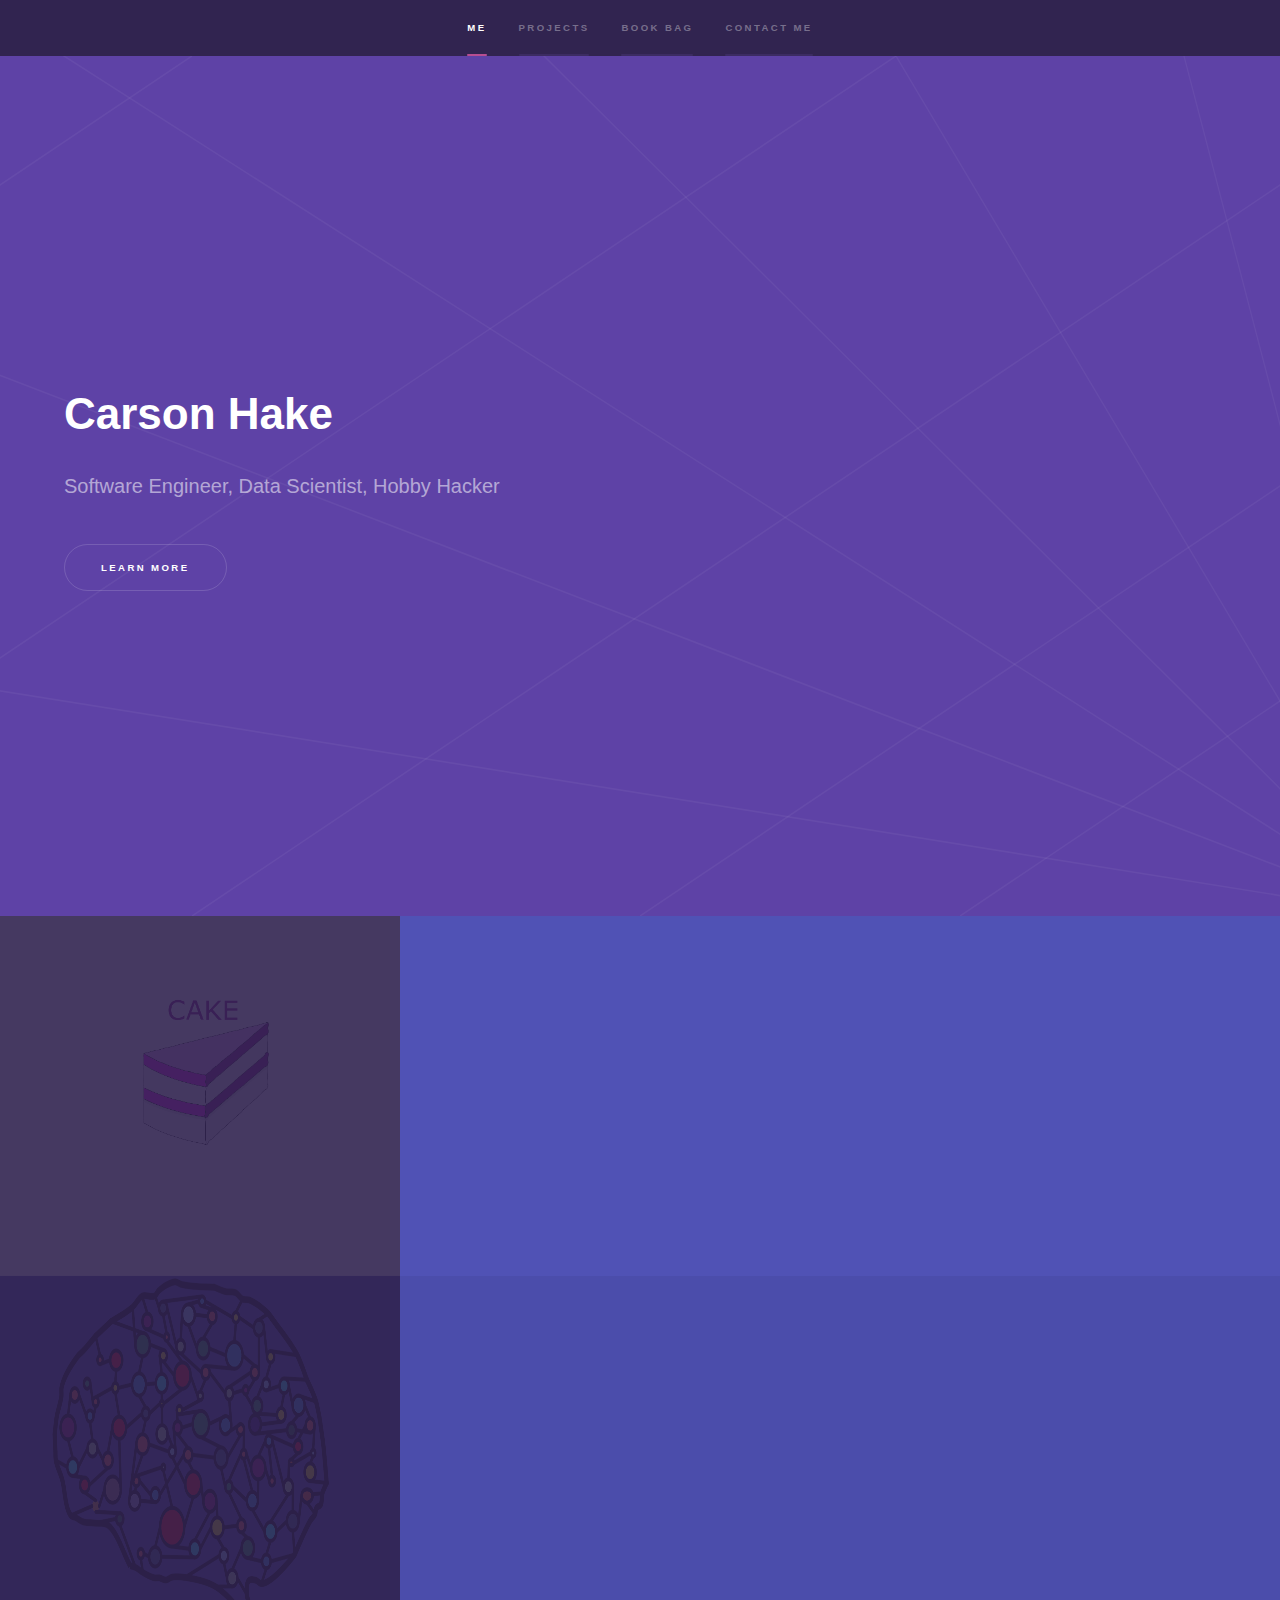
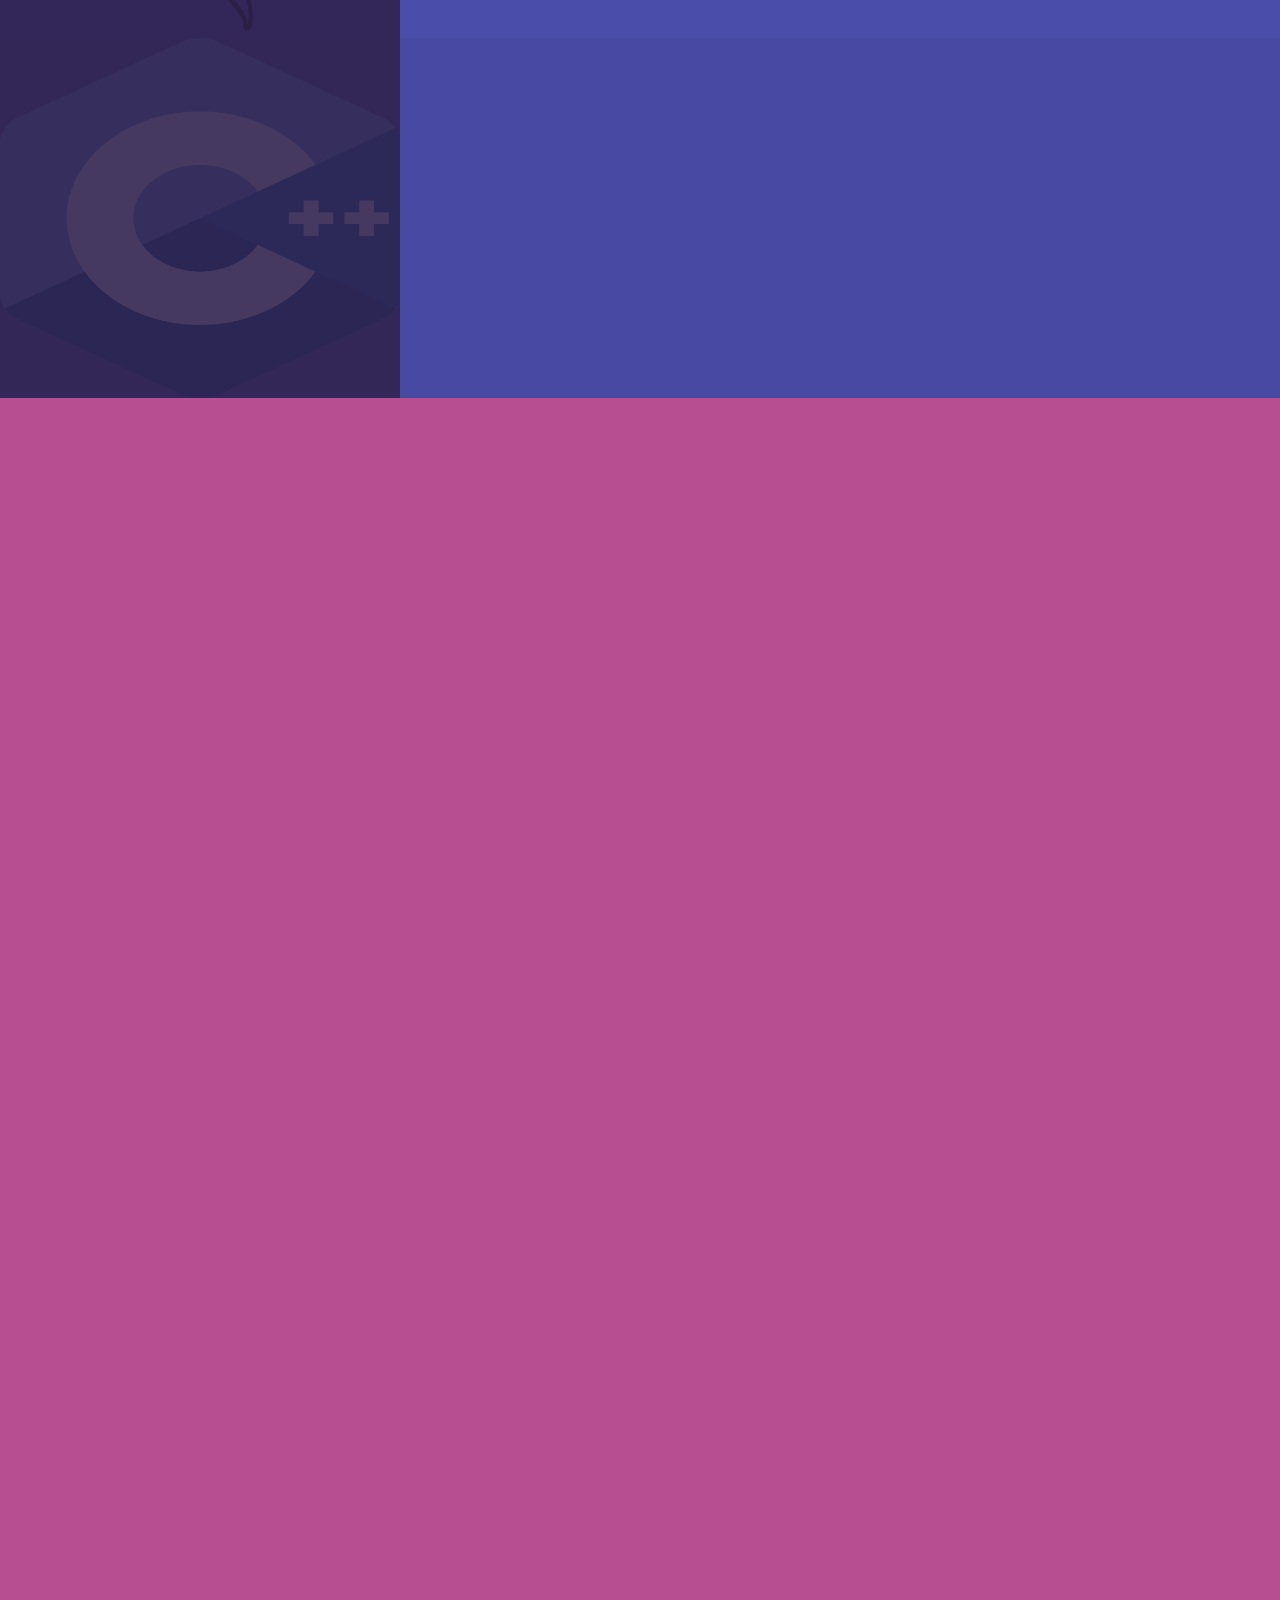
==== commit 96cf6d48: "updated portfolio site" ====
--- a/templates/html5up-hyperspace/index.html
+++ b/templates/html5up-hyperspace/index.html
@@ -6,7 +6,7 @@
 -->
 <html>
 	<head>
-		<title>Hyperspace by HTML5 UP</title>
+		<title>Carson Hake</title>
 		<meta charset="utf-8" />
 		<meta name="viewport" content="width=device-width, initial-scale=1, user-scalable=no" />
 		<link rel="stylesheet" href="assets/css/main.css" />
@@ -45,11 +45,11 @@
 				<!-- One -->
 					<section id="one" class="wrapper style2 spotlights">
 						<section>
-							<a href="#" class="image"><img src="images/pic01.jpg" alt="" data-position="center center" /></a>
+							<a href="#" class="image"><img src="images/project_imgs/logo.png" alt="" data-position="center top" /></a>
 							<div class="content">
 								<div class="inner">
-									<h2>Sed ipsum dolor</h2>
-									<p>Phasellus convallis elit id ullamcorper pulvinar. Duis aliquam turpis mauris, eu ultricies erat malesuada quis. Aliquam dapibus.</p>
+									<h2>Cake Technology</h2>
+									<p style="font-size:18px">Shhhhhh...this is a secret project</p>
 									<ul class="actions">
 										<li><a href="generic.html" class="button">Learn more</a></li>
 									</ul>
@@ -57,25 +57,25 @@
 							</div>
 						</section>
 						<section>
-							<a href="#" class="image"><img src="images/pic02.jpg" alt="" data-position="top center" /></a>
+							<a href="#" class="image" style="background-size:100% 100%"><img src="images/project_imgs/neural_net.png" alt="" data-position="center center"/></a>
 							<div class="content">
 								<div class="inner">
-									<h2>Feugiat consequat</h2>
-									<p>Phasellus convallis elit id ullamcorper pulvinar. Duis aliquam turpis mauris, eu ultricies erat malesuada quis. Aliquam dapibus.</p>
+									<h2>Artificial Intelligence: Deep and Classical Learning</h2>
+									<p>Currently using python to study Deep and Classical Learning and applying their techniques to create real world solutions</p>
 									<ul class="actions">
-										<li><a href="generic.html" class="button">Learn more</a></li>
+										<li><a href="ai.html" class="button">Learn more</a></li>
 									</ul>
 								</div>
 							</div>
 						</section>
 						<section>
-							<a href="#" class="image"><img src="images/pic03.jpg" alt="" data-position="25% 25%" /></a>
+							<a href="#" class="image" style="background-size:100% 100%"><img src="images/project_imgs/cpp.png" alt="" data-position="25% 25%" /></a>
 							<div class="content">
 								<div class="inner">
-									<h2>Ultricies aliquam</h2>
-									<p>Phasellus convallis elit id ullamcorper pulvinar. Duis aliquam turpis mauris, eu ultricies erat malesuada quis. Aliquam dapibus.</p>
+									<h2>Software Engineering: C++ and Embedded</h2>
+									<p>I am currently improving my C++ knowledge and am learning about Embedded systems development</p>
 									<ul class="actions">
-										<li><a href="generic.html" class="button">Learn more</a></li>
+										<li><a href="https://github.com/Chake96/cpp" target="_blank" class="button">Learn more</a></li>
 									</ul>
 								</div>
 							</div>
@@ -84,23 +84,22 @@
 
 				<!-- Two -->
 					<section id="two" class="wrapper style3 fade-up">
-						<div class="inner">
-							<h2>Book Bag</h2>
+						<div class="inner" style="color:#5e42a6">
+							<h2 style="color:#5e42a6">Book Bag</h2>
 							<p>This is a list of my past and current reading interests</p>
 							<div class="features">
-								<section>
+								<section class="book_bag">
 									<span class="icon solid major fa-book"></span>
 									<h2>Current Reads</h2>
-									<br/>
-									<h4 style="margin:0px;">Sword of Destiny</h4>
-									<p style="font-size:small;margin-left:5%;margin-bottom:10px;">By Andrzej Sapkowski</p>
-									<h4>Thinking, Fast and Slow</h4> <h5>By Daniel Kahneman</h5>
-									<h4>Artificial Intelligence: A Modern Approach (3rd Ed.	)</h4> <h5>By Stuart J. Russel & Peter Novrig</h5>
+
+									<h4>Blood of Elves</h4><p>By Andrzej Sapkowski</p>
+									<h4>Thinking, Fast and Slow</h4> <p>By Daniel Kahneman</p>
+									<h4>Artificial Intelligence: <br/> A Modern Approach (3rd Ed.	)</h4> <p>By Stuart J. Russel & Peter Novrig</p>
 
 								</section>
 								<section>
 									<span class="icon solid major fa-crown"></span>
-									<h3>Favorites</h3>
+									<h3 style="color:#5e42a6">Favorites</h3>
 									<ul>
 										<li>The Witcher Series by Andrzej Sapkowski</li>
 										<li>Atomic Habits by James Clear</li>
@@ -117,71 +116,89 @@
 								<section>
 									<h3>The Witcher Series</h3>
 									<p>by Andrzej Sapkowski</p>
+									<a href="#" class ="bookimg" ><img src="images/book_images/thewitcher.png" data-position="top center" /></a>
 								</section>
 								<section>
 									<h3>Dark Territory </h3>
 									<p>by Fred Kaplan</p>
+									<a href="#" class ="bookimg" ><img src="images/book_images/darkterritory.jpg" data-position="top center" /></a>
 								</section>
 								<section>
 									<h3>Human Compatible</h3>
 									<p>by Stuart Russell</p>
+									<a href="#" class ="bookimg" ><img src="images/book_images/humancompatible.jpg" data-position="top center" /></a>
+
 								</section>
 								<section>
 									<h3>Atomic Habits</h3>
 									<p>by James Clear</p>
+									<a href="#" class ="bookimg" ><img src="images/book_images/atomichabits.jpg" data-position="center center" /></a>
 								</section>
 								<section>
 									<h3>The Master Algorithm</h3>
 									<p>by Pedro Domingos</p>
+									<a href="#" class ="bookimg" ><img src="images/book_images/themasteralgorithm.jpg" data-position="center center" /></a>
 								</section>
 								<section>
 									<h3>The Subtle Art of Not Giving a Fuck</h3>
 									<p>by Mark Manson</p>
+									<a href="#" class ="bookimg" ><img src="images/book_images/thesubtleartofnotgivingafuck.jpg" data-position="center center" /></a>
 								</section>
 								<section>
 									<h3>Cult of the Dead Cow</h3>
 									<p>by Joseph Menn</p>
+									<a href="#" class ="bookimg" ><img src="images/book_images/cultofthedeadcow.jpg" data-position="center center" /></a>
 								</section>
 								<section>
 									<h3>Grit</h3>
 									<p>by Angela Duckworth</p>
+									<a href="#" class ="bookimg" ><img src="images/book_images/GRIT.jpg" data-position="center center" /></a>
 								</section>
 								<section>
 									<h3>How Democracies Die</h3>
 									<p>by Steven Levitsky & Daniel Ziblatt</p>
+									<a href="#" class ="bookimg" ><img src="images/book_images/how-democracies-die.jpg" data-position="center center" /></a>
 								</section>
 								<section>
 									<h3>Everybody Lies</h3>
 									<p>by Seth Stephens-Davidowitz</p>
+									<a href="#" class ="bookimg" ><img src="images/book_images/everybodylies.jpg" data-position="center center" /></a>
 								</section>
 								<section>
 									<h3>Bad Blood</h3>
 									<p>by John Carreyrou</p>
+									<a href="#" class ="bookimg" ><img src="images/book_images/badblood.jpg" data-position="center center" /></a>
 								</section>
 								<section>
 									<h3>Hillbilly Elegy</h3>
 									<p>by J.D. Vance</p>
+									<a href="#" class ="bookimg" ><img src="images/book_images/hillbillyelegy.jpg" data-position="center center" /></a>
 								</section>
 								<section>
 									<h3>The Old Man and the Sea</h3>
 									<p>by Ernest Hemingway</p>
+									<a href="#" class ="bookimg" ><img src="images/book_images/theoldmanandthesea.jpg" data-position="center center" /></a>
 								</section>
 								<section>
 									<h3>Unbroken</h3>
 									<p>by Laura Hillenbrand</p>
+									<a href="#" class ="bookimg" ><img src="images/book_images/unbroken.jpg" data-position="center center" /></a>
 								</section>
 							</div>
 							<ul class="actions">
-								<li><a href="generic.html" class="button">Learn more</a></li>
+								<!-- add back in when review page is ready -->
+							<!--	<li><a href="generic.html" class="button">Learn more</a></li> -->
 							</ul>
 						</div>
 					</section>
 
 				<!-- Three -->
+
 					<section id="three" class="wrapper style1 fade-up">
 						<div class="inner">
 							<h2>Get in touch</h2>
-							<p>Phasellus convallis elit id ullamcorper pulvinar. Duis aliquam turpis mauris, eu ultricies erat malesuada quis. Aliquam dapibus, lacus eget hendrerit bibendum, urna est aliquam sem, sit amet imperdiet est velit quis lorem.</p>
+							<!--
+							<p>Please feel free to contact me about any inquiries via the form below</p>
 							<div class="split style1">
 								<section>
 									<form method="post" action="#">
@@ -203,31 +220,28 @@
 											<li><a href="" class="button submit">Send Message</a></li>
 										</ul>
 									</form>
-								</section>
+								</section> -->
 								<section>
 									<ul class="contact">
 										<li>
 											<h3>Address</h3>
-											<span>12345 Somewhere Road #654<br />
-											Nashville, TN 00000-0000<br />
+											<span>Columbus, OH 43251<br />
 											USA</span>
 										</li>
 										<li>
 											<h3>Email</h3>
-											<a href="#">user@untitled.tld</a>
+											<a href="carsonhake@gmail.com">carsonhake@gmail.com</a>
 										</li>
 										<li>
 											<h3>Phone</h3>
-											<span>(000) 000-0000</span>
+											<span>(908) 902-2357</span>
 										</li>
 										<li>
 											<h3>Social</h3>
 											<ul class="icons">
-												<li><a href="#" class="icon brands fa-twitter"><span class="label">Twitter</span></a></li>
-												<li><a href="#" class="icon brands fa-facebook-f"><span class="label">Facebook</span></a></li>
-												<li><a href="#" class="icon brands fa-github"><span class="label">GitHub</span></a></li>
-												<li><a href="#" class="icon brands fa-instagram"><span class="label">Instagram</span></a></li>
-												<li><a href="#" class="icon brands fa-linkedin-in"><span class="label">LinkedIn</span></a></li>
+												<li><a href="https://github.com/Chake96" target="_blank" class="icon brands fa-github"><span class="label">GitHub</span></a></li>
+												<li><a href="https://www.instagram.com/caketechnology" target="_blank" class="icon brands fa-instagram"><span class="label">Instagram</span></a></li>
+												<li><a href="https://www.linkedin.com/in/carsonhake/" target="_blank" class="icon brands fa-linkedin-in"><span class="label">LinkedIn</span></a></li>
 											</ul>
 										</li>
 									</ul>
@@ -242,7 +256,7 @@
 			<footer id="footer" class="wrapper style1-alt">
 				<div class="inner">
 					<ul class="menu">
-						<li>&copy; Untitled. All rights reserved.</li><li>Design: <a href="http://html5up.net">HTML5 UP</a></li>
+						<li>&copy; Carson Hake. All rights reserved.</li>
 					</ul>
 				</div>
 			</footer>
